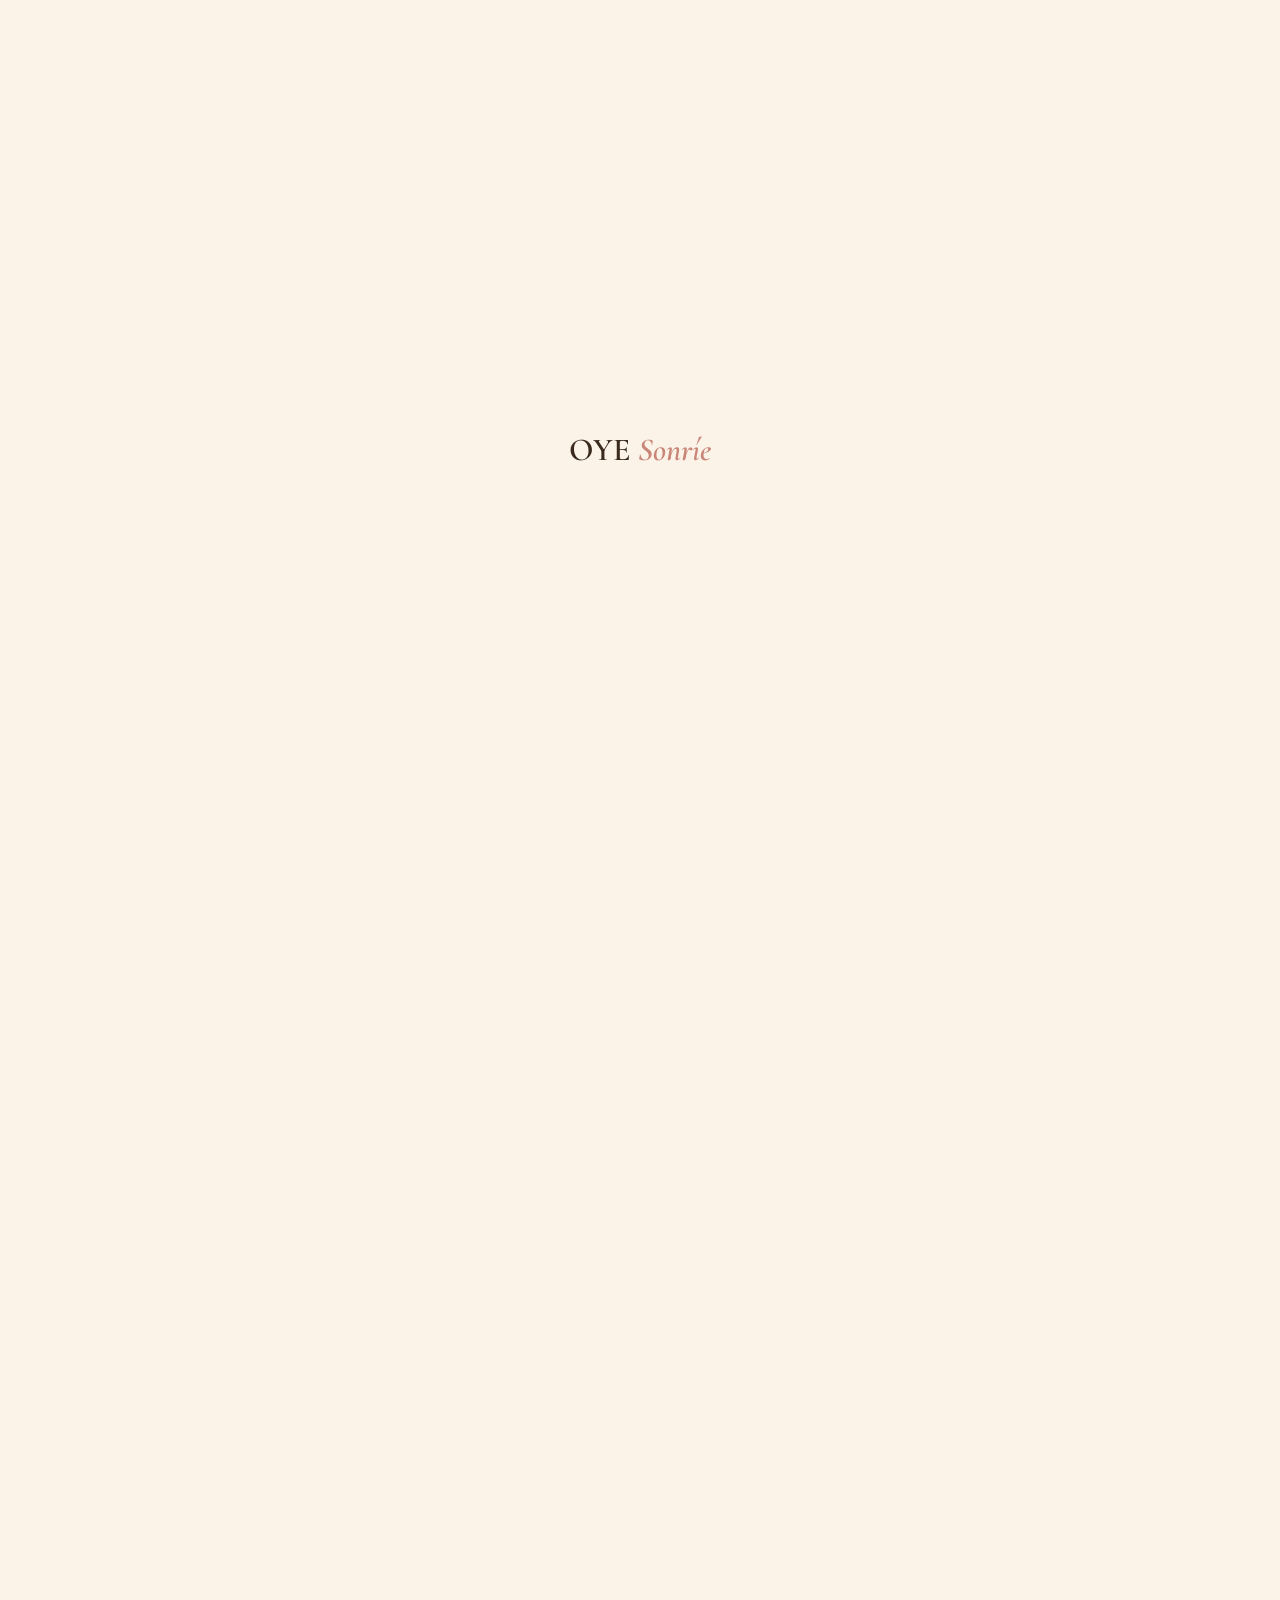
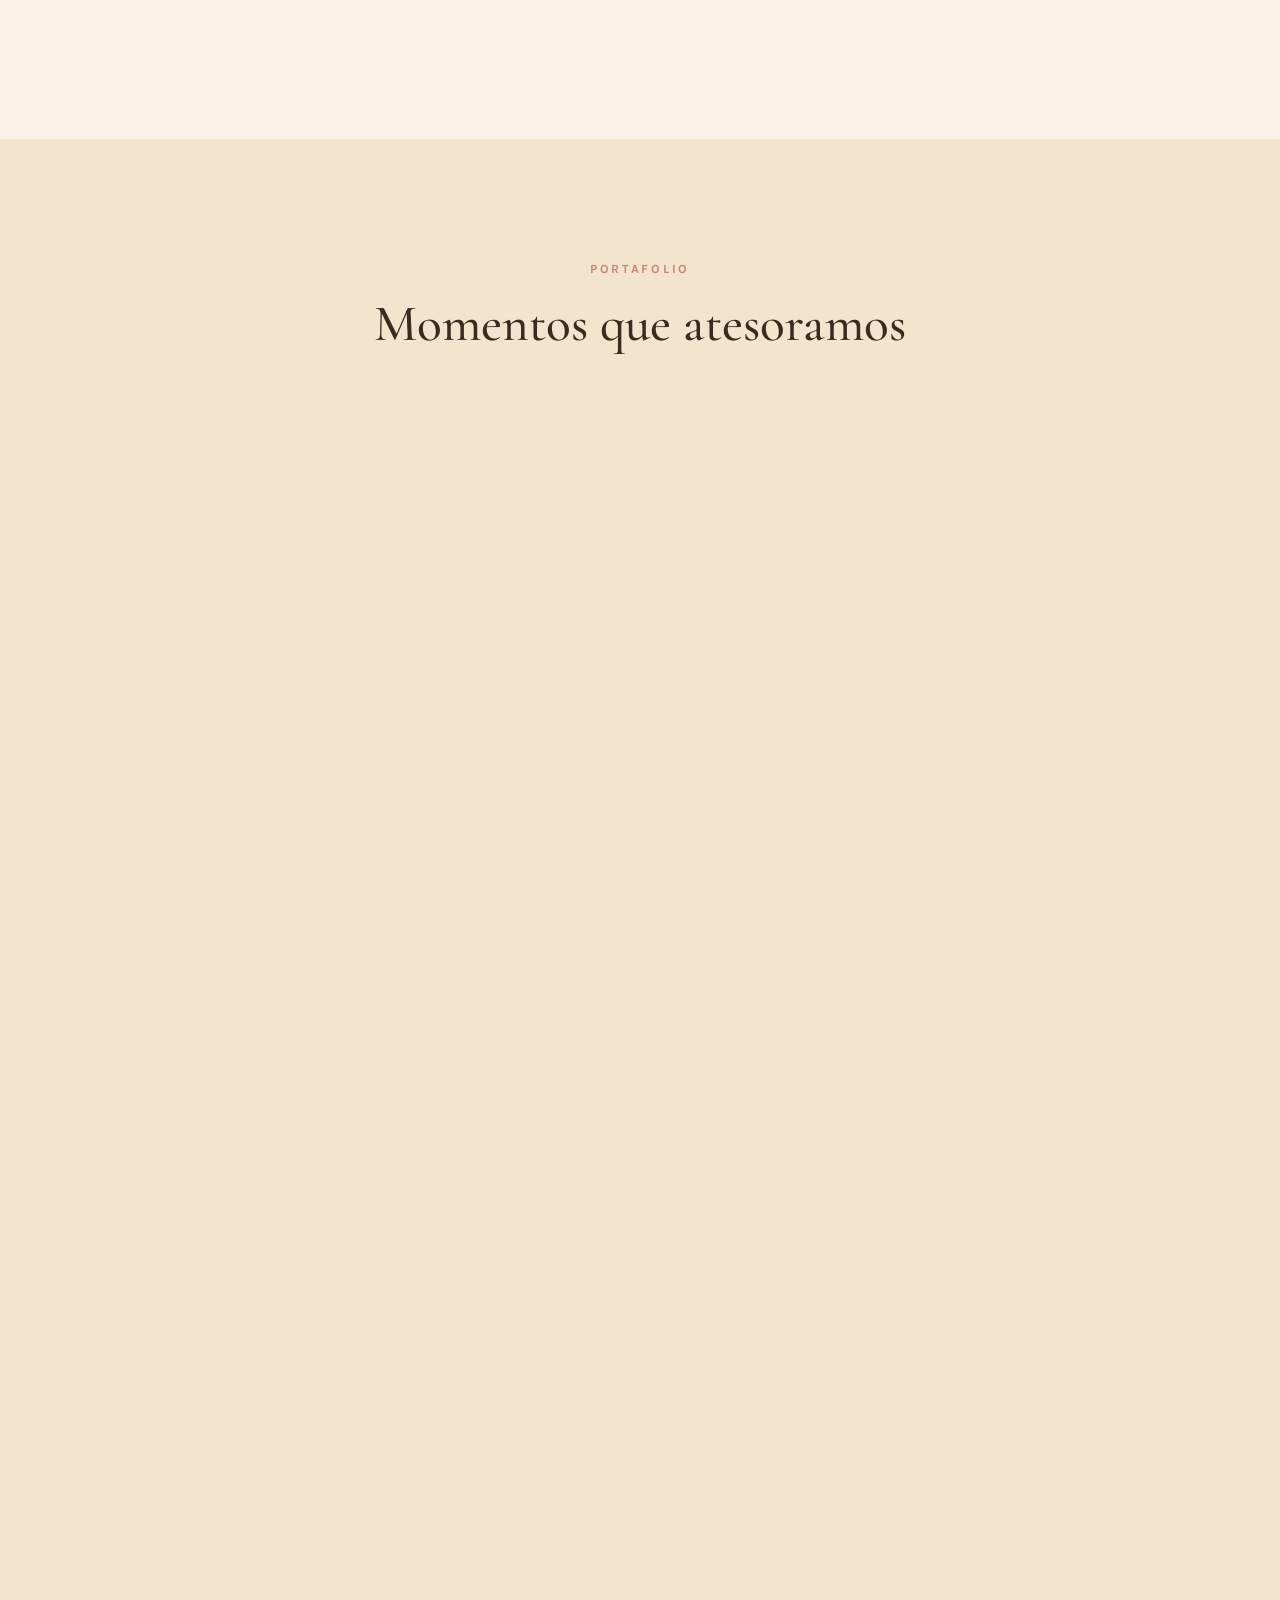
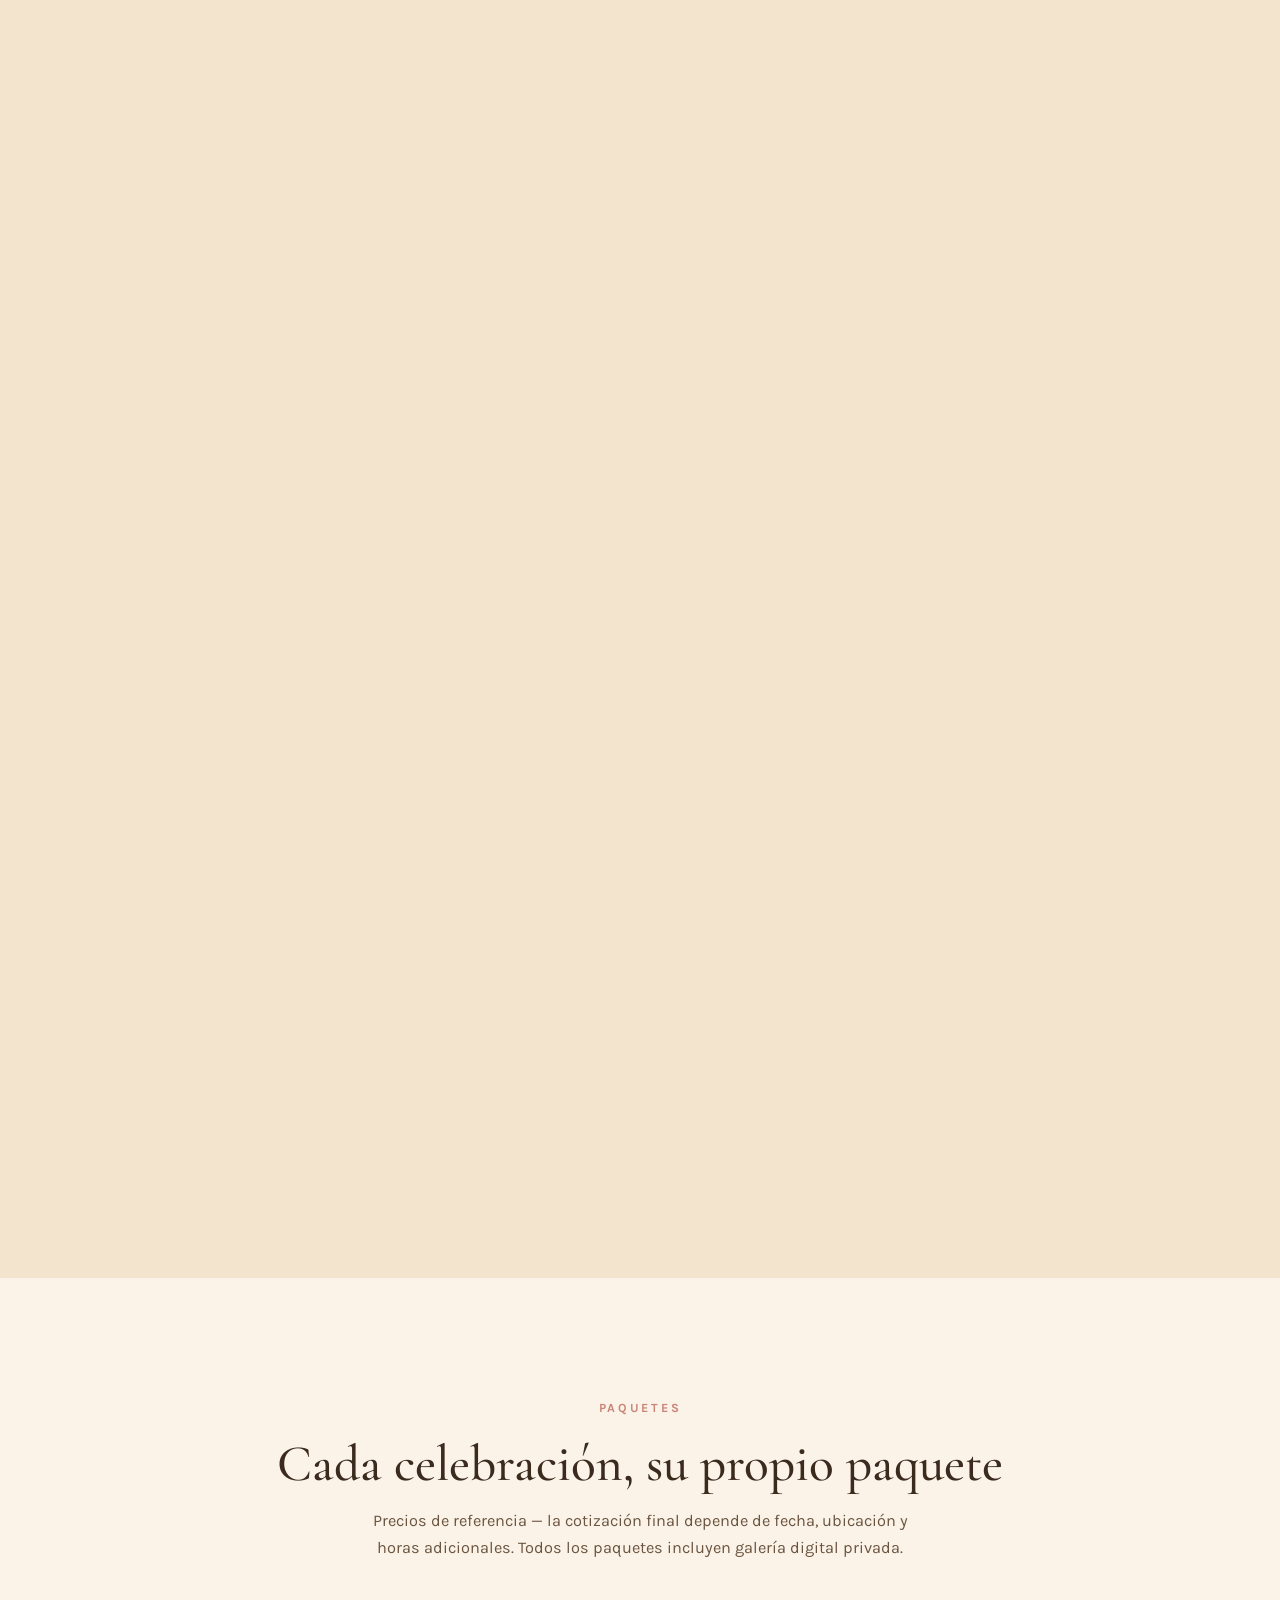
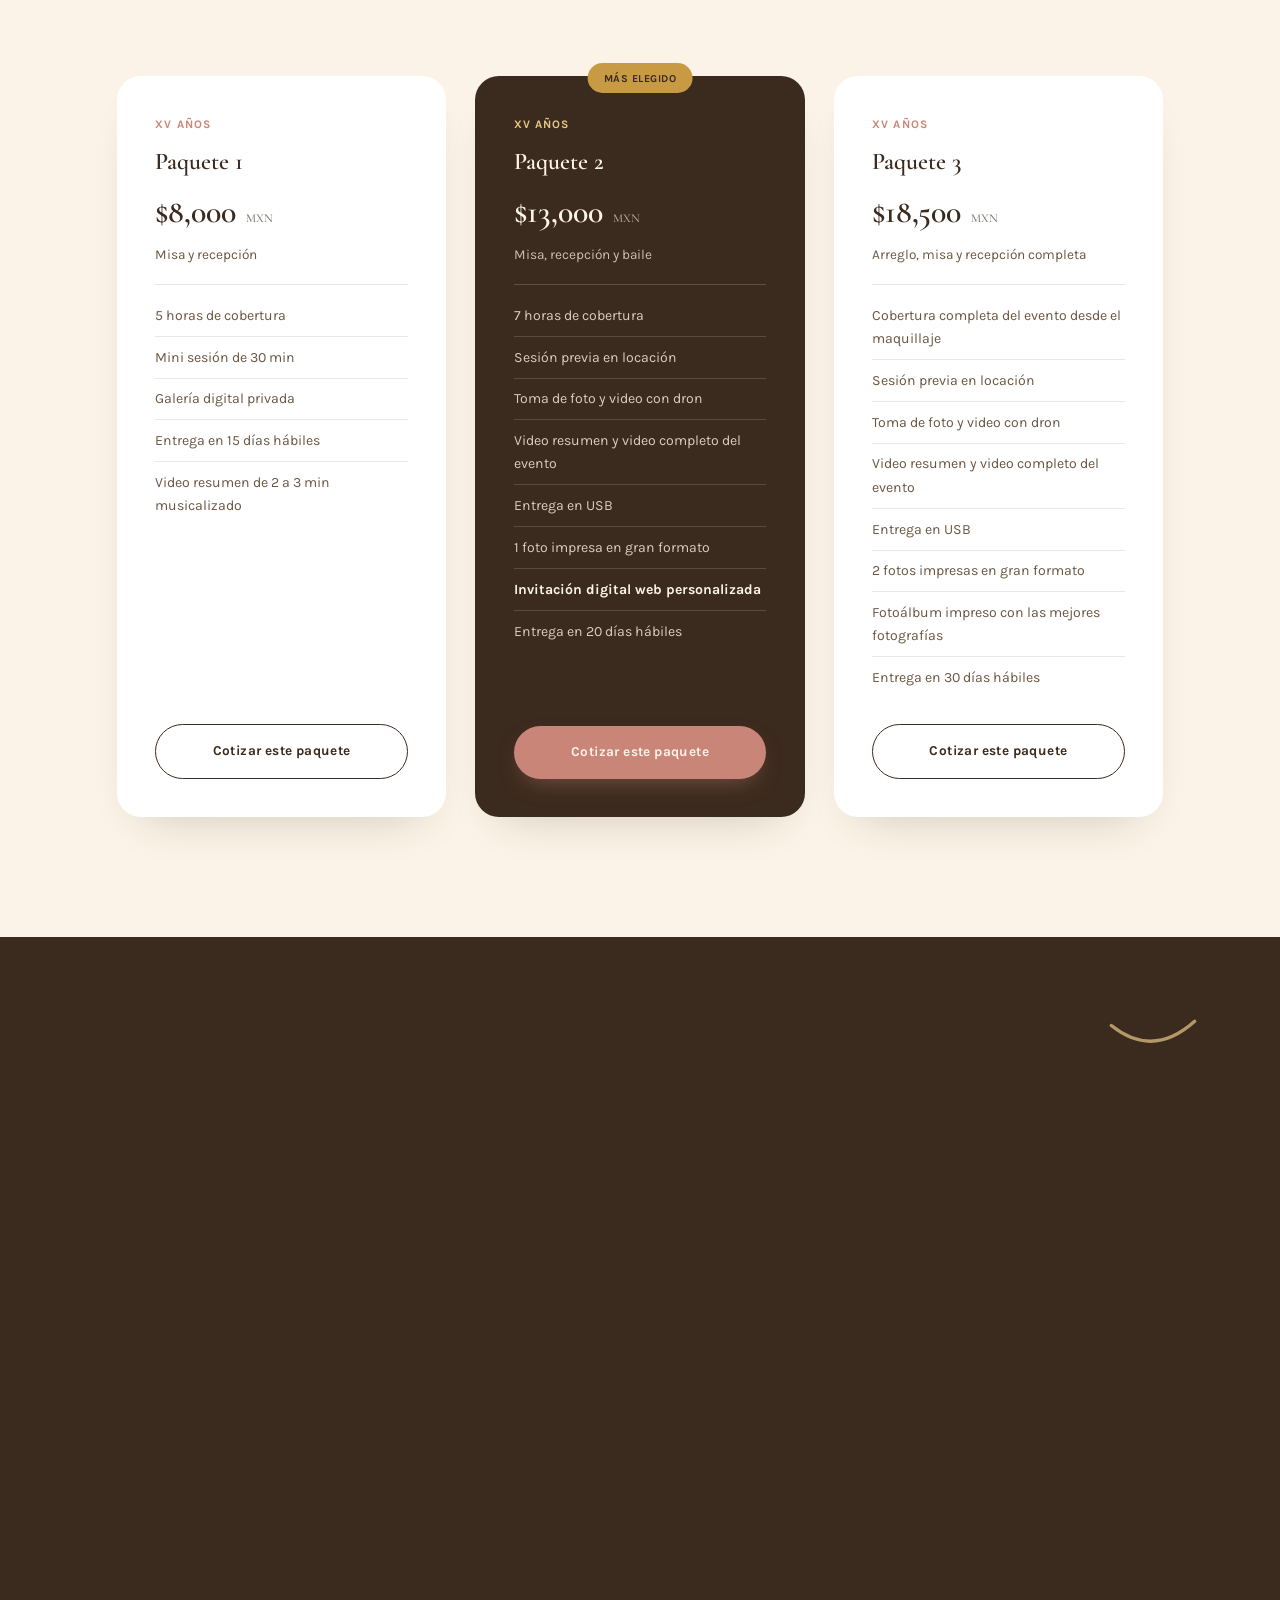
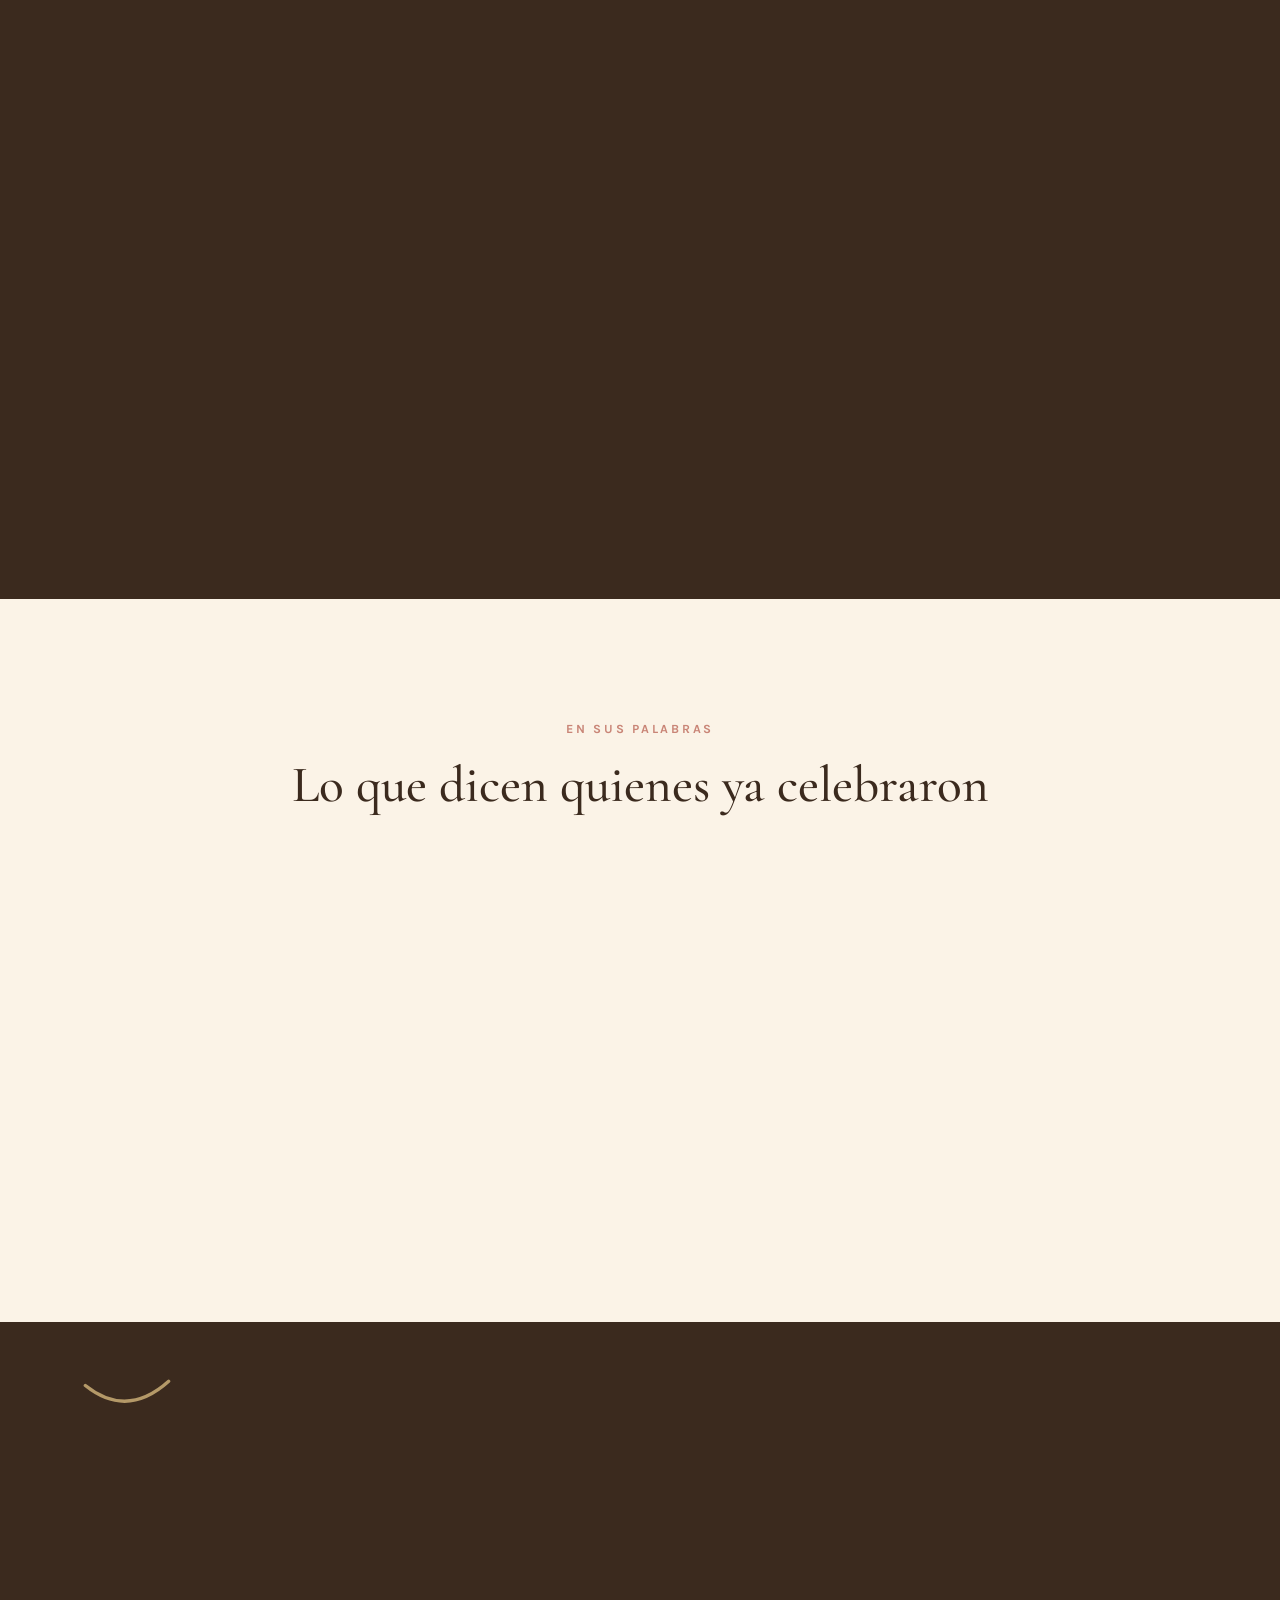
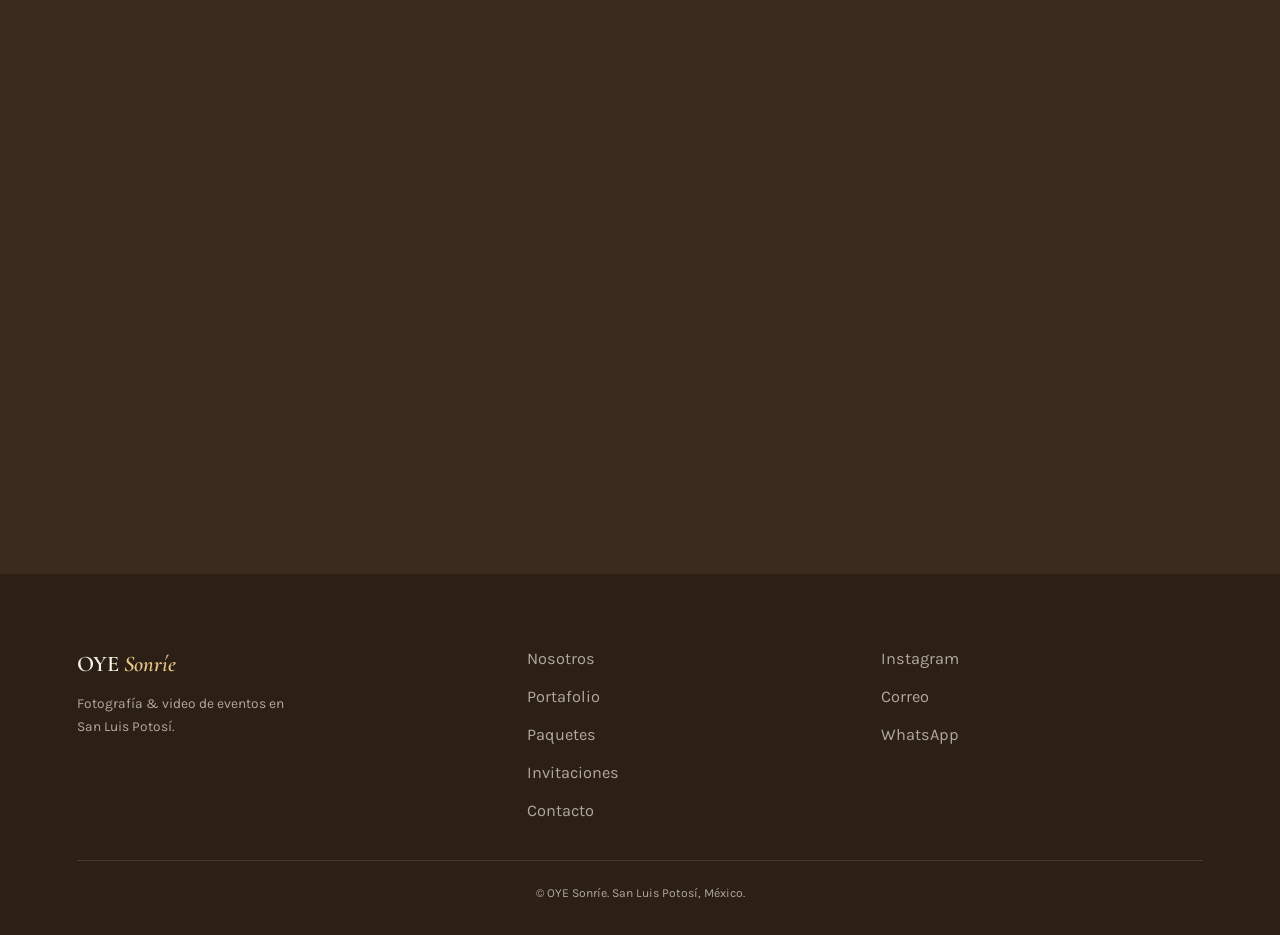
==== index.html @ 19666285 "Primera versión del sitio" ====
<!DOCTYPE html>
<html lang="es-MX">
<head>
<meta charset="UTF-8">
<meta name="viewport" content="width=device-width, initial-scale=1.0, viewport-fit=cover">
<title>OYE Sonríe — Fotografía & Video · San Luis Potosí</title>
<meta name="description" content="OYE Sonríe es un estudio de fotografía y video para bodas, XV años y celebraciones en San Luis Potosí. Portafolio, paquetes e invitaciones digitales.">
<meta name="robots" content="index, follow">
<link rel="canonical" href="https://oyesonrie.com/">
<meta name="author" content="OYE Sonríe">

<!-- Favicon -->
<link rel="icon" href="favicon.svg" type="image/svg+xml">
<link rel="icon" href="favicon-32.png" sizes="32x32" type="image/png">
<link rel="icon" href="favicon-16.png" sizes="16x16" type="image/png">
<link rel="icon" href="favicon.ico" sizes="any">
<link rel="apple-touch-icon" href="apple-touch-icon.png">
<meta name="theme-color" content="#3B2A1E">

<!-- Open Graph / WhatsApp / Facebook -->
<meta property="og:type" content="website">
<meta property="og:site_name" content="OYE Sonríe">
<meta property="og:title" content="OYE Sonríe — Fotografía & Video de eventos">
<meta property="og:description" content="Bodas, XV años y celebraciones en San Luis Potosí. Portafolio, paquetes e invitaciones digitales.">
<meta property="og:image" content="https://oyesonrie.com/og-image.jpg">
<meta property="og:image:width" content="1200">
<meta property="og:image:height" content="630">
<meta property="og:url" content="https://oyesonrie.com/">
<meta property="og:locale" content="es_MX">

<!-- Twitter Card -->
<meta name="twitter:card" content="summary_large_image">
<meta name="twitter:title" content="OYE Sonríe — Fotografía & Video de eventos">
<meta name="twitter:description" content="Bodas, XV años y celebraciones en San Luis Potosí.">
<meta name="twitter:image" content="https://oyesonrie.com/og-image.jpg">

<link rel="preconnect" href="https://fonts.googleapis.com">
<link rel="preconnect" href="https://fonts.gstatic.com" crossorigin>
<link href="https://fonts.googleapis.com/css2?family=Cormorant+Garamond:ital,wght@0,400;0,500;0,600;1,400;1,500;1,600&family=Karla:wght@400;500;600;700&display=swap" rel="stylesheet">
<link rel="stylesheet" href="styles.css">
<link rel="preload" as="image" href="img/Yeni_Trinidad-1.jpg" fetchpriority="high">

<!-- Datos estructurados para buscadores (Schema.org) -->
<script type="application/ld+json">
{
  "@context": "https://schema.org",
  "@type": "LocalBusiness",
  "@id": "https://oyesonrie.com/#negocio",
  "name": "OYE Sonríe",
  "description": "Estudio de fotografía y video para bodas, XV años y celebraciones en San Luis Potosí, México.",
  "image": "https://oyesonrie.com/og-image.jpg",
  "url": "https://oyesonrie.com/",
  "telephone": "+52-483-121-9761",
  "email": "fotografiaoye@gmail.com",
  "priceRange": "$8,000 - $18,500 MXN",
  "address": {
    "@type": "PostalAddress",
    "addressLocality": "San Luis Potosí",
    "addressRegion": "SLP",
    "addressCountry": "MX"
  },
  "areaServed": { "@type": "City", "name": "San Luis Potosí" },
  "sameAs": ["https://instagram.com/oye_sonrie_fotografia"],
  "makesOffer": [
    { "@type": "Offer", "name": "Fotografía y video de XV años" },
    { "@type": "Offer", "name": "Fotografía y video de bodas" },
    { "@type": "Offer", "name": "Fotografía y video de fiestas y eventos" },
    { "@type": "Offer", "name": "Invitaciones digitales personalizadas" }
  ]
}
</script>
</head>
<body>

<div class="scroll-progress" aria-hidden="true"><div class="scroll-progress__bar" id="scrollBar"></div></div>

<div class="preloader" id="preloader" aria-hidden="true">
  <span class="preloader__word">OYE <em>Sonríe</em></span>
</div>

<!-- NAV -->
<nav class="nav" id="nav">
  <a href="#hero" class="nav__logo">OYE <em>Sonríe</em></a>
  <button class="nav__toggle" id="navToggle" aria-label="Abrir menú" aria-expanded="false">
    <span></span><span></span>
  </button>
  <ul class="nav__links" id="navLinks">
    <li><a href="#nosotros" data-scroll>Nosotros</a></li>
    <li><a href="#portafolio" data-scroll>Portafolio</a></li>
    <li><a href="#paquetes" data-scroll>Paquetes</a></li>
    <li><a href="#invitaciones" data-scroll>Invitaciones</a></li>
    <li><a href="#contacto" data-scroll class="nav__cta">Cotiza tu evento</a></li>
  </ul>
</nav>

<main>

  <!-- HERO -->
  <header class="hero" id="hero">
    <div class="hero__media">
      <img src="img/Yeni_Trinidad-1.jpg" alt="" class="hero__img" id="heroImg" fetchpriority="high">
      <div class="hero__overlay"></div>
    </div>

    <svg class="smile-doodle smile-doodle--hero" viewBox="0 0 120 60" aria-hidden="true">
      <path d="M10,15 Q60,55 110,10" fill="none" stroke="#E8C888" stroke-width="4" stroke-linecap="round"/>
    </svg>

    <div class="hero__content">
      <p class="eyebrow reveal-up" data-delay="0">Fotografía &amp; video de eventos</p>
      <h1 class="hero__word reveal-up" data-delay="1">OYE <em>Sonríe</em></h1>
      <p class="hero__tagline reveal-up" data-delay="2">Momentos que se cuentan, no solo se retratan.</p>
      <p class="hero__loc reveal-up" data-delay="3">San Luis Potosí, México</p>
      <a href="#contacto" class="btn btn--primary reveal-up" data-delay="4" data-scroll>Cotiza tu evento</a>
    </div>

    <a href="#nosotros" class="hero__scroll" data-scroll aria-label="Desplázate">
      <span class="hero__scroll-line"></span>
      <span class="hero__scroll-text">Desplázate</span>
    </a>
  </header>

  <!-- NOSOTROS -->
  <section class="about" id="nosotros">
    <div class="about__grid">
      <div class="about__copy">
        <p class="eyebrow reveal-up">Quiénes somos</p>
        <h2 class="section-title section-title--dark reveal-up">Contamos historias<br>en tono cálido.</h2>
        <p class="about__text reveal-up">El nombre nace de nosotros: la <strong>O</strong> de Osmar y el <strong>YE</strong> de Yenifer, mi pareja y socia en este proyecto. Sonríe, porque así queremos que se sientan las personas frente a nuestra cámara.</p>
        <p class="about__text reveal-up">Cubrimos bodas, XV años y celebraciones en San Luis Potosí con un estilo cálido y honesto — buscamos la luz, el gesto real, la risa que no se repite.</p>
        <p class="about__text reveal-up">Trabajamos en pareja: mientras uno dirige la cámara principal, el otro captura los detalles y momentos espontáneos que se pierden entre la organización del evento.</p>

        <div class="about__stats reveal-up">
          <div class="stat">
            <span class="stat__value" data-count="120">0</span>
            <span class="stat__label">Eventos cubiertos</span>
          </div>
          <div class="stat">
            <span class="stat__value" data-count="6">0</span>
            <span class="stat__label">Años de experiencia</span>
          </div>
          <div class="stat">
            <span class="stat__value" data-count="100">0</span>
            <span class="stat__label">% galería digital privada</span>
          </div>
        </div>
      </div>

      <figure class="about__figure reveal-up">
        <div class="about__figure-frame">
          <img src="img/Retratos/SesionYeni-6.jpg" alt="Sesión de retrato" loading="lazy">
        </div>
        <figcaption>Tamazunchale S.L.P</figcaption>
      </figure>
    </div>
  </section>

  <!-- PORTAFOLIO -->
  <section class="portfolio" id="portafolio">
    <p class="eyebrow" style="text-align:center">Portafolio</p>
    <h2 class="section-title" style="text-align:center">Momentos que atesoramos</h2>

    <div class="portfolio__filters reveal-up" role="tablist" aria-label="Filtrar portafolio">
      <button class="filter is-active" data-filter="all" role="tab" aria-selected="true">Todo</button>
      <button class="filter" data-filter="xv" role="tab" aria-selected="false">XV años</button>
      <button class="filter" data-filter="fiestas" role="tab" aria-selected="false">Fiestas</button>
      <button class="filter" data-filter="retratos" role="tab" aria-selected="false">Retratos</button>
    </div>

    <div class="masonry-wrap" id="masonryWrap">
    <div class="masonry" id="masonry">
      <button class="masonry__item reveal-up" data-category="xv" data-full="img/XV/Nicole_15-06470.jpg">
        <img src="img/XV/Nicole_15-06470.jpg" alt="XV años · Nicole" loading="lazy">
        <span class="masonry__caption">XV años</span>
      </button>
      <button class="masonry__item reveal-up" data-category="retratos" data-full="img/Retratos/FormatoINSTA(Yami)3.jpg">
        <img src="img/Retratos/FormatoINSTA(Yami)3.jpg" alt="Retrato" loading="lazy">
        <span class="masonry__caption">Retratos</span>
      </button>
      <button class="masonry__item reveal-up" data-category="fiestas" data-full="img/Fiestas/AriyferConfirmacion-04247.jpg">
        <img src="img/Fiestas/AriyferConfirmacion-04247.jpg" alt="Confirmación · Ariyfer" loading="lazy">
        <span class="masonry__caption">Fiestas</span>
      </button>
      <button class="masonry__item reveal-up" data-category="xv" data-full="img/XV/Nicole_15-06582.jpg">
        <img src="img/XV/Nicole_15-06582.jpg" alt="XV años · Nicole" loading="lazy">
        <span class="masonry__caption">XV años</span>
      </button>
      <button class="masonry__item reveal-up" data-category="retratos" data-full="img/Retratos/FormatoINSTA(Yami)7.jpg">
        <img src="img/Retratos/FormatoINSTA(Yami)7.jpg" alt="Retrato" loading="lazy">
        <span class="masonry__caption">Retratos</span>
      </button>
      <button class="masonry__item reveal-up" data-category="fiestas" data-full="img/Fiestas/AriyferConfirmacion-04384.jpg">
        <img src="img/Fiestas/AriyferConfirmacion-04384.jpg" alt="Confirmación · Ariyfer" loading="lazy">
        <span class="masonry__caption">Fiestas</span>
      </button>
      <button class="masonry__item reveal-up" data-category="retratos" data-full="img/Retratos/FotosHector-6.jpg">
        <img src="img/Retratos/FotosHector-6.jpg" alt="Sesión · Héctor" loading="lazy">
        <span class="masonry__caption">Retratos</span>
      </button>
      <button class="masonry__item reveal-up" data-category="xv" data-full="img/XV/Nicole_15-06618.jpg">
        <img src="img/XV/Nicole_15-06618.jpg" alt="XV años · Nicole" loading="lazy">
        <span class="masonry__caption">XV años</span>
      </button>
      <button class="masonry__item reveal-up" data-category="retratos" data-full="img/Retratos/SesionXochilt-77.jpg">
        <img src="img/Retratos/SesionXochilt-77.jpg" alt="Sesión · Xóchitl" loading="lazy">
        <span class="masonry__caption">Retratos</span>
      </button>
      <button class="masonry__item reveal-up" data-category="retratos" data-full="img/Retratos/SesionXochilt-94.jpg">
        <img src="img/Retratos/SesionXochilt-94.jpg" alt="Sesión · Xóchitl" loading="lazy">
        <span class="masonry__caption">Retratos</span>
      </button>
      <button class="masonry__item reveal-up" data-category="retratos" data-full="img/Retratos/SesionYeni-6.jpg">
        <img src="img/Retratos/SesionYeni-6.jpg" alt="Sesión de retrato" loading="lazy">
        <span class="masonry__caption">Retratos</span>
      </button>
      <button class="masonry__item reveal-up" data-category="fiestas" data-full="img/Fiestas/AriyferConfirmacion-04848.jpg">
        <img src="img/Fiestas/AriyferConfirmacion-04848.jpg" alt="Confirmación · Ariyfer" loading="lazy">
        <span class="masonry__caption">Fiestas</span>
      </button>
      <button class="masonry__item reveal-up" data-category="fiestas" data-full="img/AriyferConfirmacion-03854.jpg">
        <img src="img/AriyferConfirmacion-03854.jpg" alt="Confirmación · Ariyfer" loading="lazy">
        <span class="masonry__caption">Fiestas</span>
      </button>
      <button class="masonry__item reveal-up" data-category="fiestas" data-full="img/AriyferConfirmacion-03956.jpg">
        <img src="img/AriyferConfirmacion-03956.jpg" alt="Confirmación · Ariyfer" loading="lazy">
        <span class="masonry__caption">Fiestas</span>
      </button>
      <button class="masonry__item reveal-up" data-category="retratos" data-full="img/Retratos/Yeni_Trinidad-1-2.jpg">
        <img src="img/Retratos/Yeni_Trinidad-1-2.jpg" alt="Sesión de retrato" loading="lazy">
        <span class="masonry__caption">Retratos</span>
      </button>
    </div>
    </div>

    <button class="portfolio__expand" id="portfolioExpand">
      <!-- <span class="portfolio__expand-line"></span> -->
      <span class="portfolio__expand-text">Ver todas las fotos</span>
    </button>
  </section>

  <!-- PAQUETES -->
  <section class="packages" id="paquetes">
    <p class="eyebrow" style="text-align:center">Paquetes</p>
    <h2 class="section-title" style="text-align:center">Cada celebración, su propio paquete</h2>
    <p class="packages__intro">Precios de referencia — la cotización final depende de fecha, ubicación y horas adicionales. Todos los paquetes incluyen galería digital privada.</p>

    <div class="ptabs reveal-up" role="tablist" aria-label="Categoría de paquete">
      <button class="ptab is-active" data-category="xv" role="tab" aria-selected="true">XV años</button>
      <button class="ptab" data-category="bodas" role="tab" aria-selected="false">Bodas</button>
      <button class="ptab" data-category="fiestas" role="tab" aria-selected="false">Fiestas y otros eventos</button>
    </div>

    <!-- XV AÑOS -->
    <div class="package-group is-active" data-group="xv">
      <div class="packages__row">
        <div class="package">
          <span class="package__tag">XV años</span>
          <h3>Paquete 1</h3>
          <p class="package__price">$8,000 <small>MXN</small></p>
          <p class="package__for">Misa y recepción</p>
          <ul class="package__list">
            <li>5 horas de cobertura</li>
            <li>Mini sesión de 30 min</li>
            <li>Galería digital privada</li>
            <li>Entrega en 15 días hábiles</li>
            <li>Video resumen de 2 a 3 min musicalizado</li>
          </ul>
          <a href="#contacto" class="btn btn--outline" data-scroll>Cotizar este paquete</a>
        </div>
        <div class="package package--featured">
          <span class="package__badge">Más elegido</span>
          <span class="package__tag">XV años</span>
          <h3>Paquete 2</h3>
          <p class="package__price">$13,000 <small>MXN</small></p>
          <p class="package__for">Misa, recepción y baile</p>
          <ul class="package__list">
            <li>7 horas de cobertura</li>
            <li>Sesión previa en locación</li>
            <li>Toma de foto y video con dron</li>
            <li>Video resumen y video completo del evento</li>
            <li>Entrega en USB</li>
            <li>1 foto impresa en gran formato</li>
            <li class="highlight">Invitación digital web personalizada</li>
            <li>Entrega en 20 días hábiles</li>
          </ul>
          <a href="#contacto" class="btn btn--primary" data-scroll>Cotizar este paquete</a>
        </div>
        <div class="package">
          <span class="package__tag">XV años</span>
          <h3>Paquete 3</h3>
          <p class="package__price">$18,500 <small>MXN</small></p>
          <p class="package__for">Arreglo, misa y recepción completa</p>
          <ul class="package__list">
            <li>Cobertura completa del evento desde el maquillaje</li>
            <li>Sesión previa en locación</li>
            <li>Toma de foto y video con dron</li>
            <li>Video resumen y video completo del evento</li>
            <li>Entrega en USB</li>
            <li>2 fotos impresas en gran formato</li>
            <li>Fotoálbum impreso con las mejores fotografías</li>
            <li>Entrega en 30 días hábiles</li>
          </ul>
          <a href="#contacto" class="btn btn--outline" data-scroll>Cotizar este paquete</a>
        </div>
      </div>
    </div>

    <!-- BODAS -->
    <div class="package-group" data-group="bodas">
      <div class="packages__row">
        <div class="package">
          <span class="package__tag">Bodas</span>
          <h3>Paquete 1</h3>
          <p class="package__price">$8,000 <small>MXN</small></p>
          <p class="package__for">Misa y recepción</p>
          <ul class="package__list">
            <li>5 horas de cobertura</li>
            <li>Mini sesión de 30 min</li>
            <li>Galería digital privada</li>
            <li>Entrega en 15 días hábiles</li>
            <li>Video resumen de 2 a 3 min musicalizado</li>
          </ul>
          <a href="#contacto" class="btn btn--outline" data-scroll>Cotizar este paquete</a>
        </div>
        <div class="package package--featured">
          <span class="package__badge">Más elegido</span>
          <span class="package__tag">Bodas</span>
          <h3>Paquete 2</h3>
          <p class="package__price">$13,000 <small>MXN</small></p>
          <p class="package__for">Misa, recepción y baile</p>
          <ul class="package__list">
            <li>7 horas de cobertura</li>
            <li>Sesión previa en locación</li>
            <li>Toma de foto y video con dron</li>
            <li>Video resumen y video completo del evento</li>
            <li>Entrega en USB</li>
            <li>1 foto impresa en gran formato</li>
            <li class="highlight">Invitación digital web personalizada</li>
            <li>Entrega en 20 días hábiles</li>
          </ul>
          <a href="#contacto" class="btn btn--primary" data-scroll>Cotizar este paquete</a>
        </div>
        <div class="package">
          <span class="package__tag">Bodas</span>
          <h3>Paquete 3</h3>
          <p class="package__price">$18,500 <small>MXN</small></p>
          <p class="package__for">Arreglo, misa y recepción completa</p>
          <ul class="package__list">
            <li>Cobertura completa del evento desde el maquillaje</li>
            <li>Sesión previa en locación</li>
            <li>Toma de foto y video con dron</li>
            <li>Video resumen y video completo del evento</li>
            <li>Entrega en USB</li>
            <li>2 fotos impresas en gran formato</li>
            <li>Fotoálbum impreso con las mejores fotografías</li>
            <li>Entrega en 30 días hábiles</li>
          </ul>
          <a href="#contacto" class="btn btn--outline" data-scroll>Cotizar este paquete</a>
        </div>
      </div>
    </div>

    <!-- FIESTAS -->
    <div class="package-group" data-group="fiestas">
      <div class="packages__row">
        <div class="package">
          <span class="package__tag">Fiestas en general</span>
          <h3>Paquete 1</h3>
          <p class="package__price">$8,000 <small>MXN</small></p>
          <p class="package__for">Evento y recepción</p>
          <ul class="package__list">
            <li>5 horas de cobertura</li>
            <li>Mini sesión de 30 min</li>
            <li>Galería digital privada</li>
            <li>Entrega en 15 días hábiles</li>
            <li>Video resumen de 2 a 3 min musicalizado</li>
          </ul>
          <a href="#contacto" class="btn btn--outline" data-scroll>Cotizar este paquete</a>
        </div>
        <div class="package package--featured">
          <span class="package__badge">Más elegido</span>
          <span class="package__tag">Fiestas en general</span>
          <h3>Paquete 2</h3>
          <p class="package__price">$13,000 <small>MXN</small></p>
          <p class="package__for">Recepción y baile</p>
          <ul class="package__list">
            <li>7 horas de cobertura</li>
            <li>Sesión previa en locación</li>
            <li>Toma de foto y video con dron</li>
            <li>Video resumen y video completo del evento</li>
            <li>Entrega en USB</li>
            <li>1 foto impresa en gran formato</li>
            <li class="highlight">Invitación digital web personalizada</li>
            <li>Entrega en 20 días hábiles</li>
          </ul>
          <a href="#contacto" class="btn btn--primary" data-scroll>Cotizar este paquete</a>
        </div>
        <div class="package">
          <span class="package__tag">Fiestas en general</span>
          <h3>Paquete 3</h3>
          <p class="package__price">$18,500 <small>MXN</small></p>
          <p class="package__for">Cobertura completa del evento</p>
          <ul class="package__list">
            <li>Cobertura completa del evento desde el inicio</li>
            <li>Sesión previa en locación</li>
            <li>Toma de foto y video con dron</li>
            <li>Video resumen y video completo del evento</li>
            <li>Entrega en USB</li>
            <li>2 fotos impresas en gran formato</li>
            <li>Fotoálbum impreso con las mejores fotografías</li>
            <li>Entrega en 30 días hábiles</li>
          </ul>
          <a href="#contacto" class="btn btn--outline" data-scroll>Cotizar este paquete</a>
        </div>
      </div>
    </div>
  </section>

  <!-- INVITACIONES DIGITALES -->
  <section class="invites" id="invitaciones">
    <svg class="smile-doodle smile-doodle--invites" viewBox="0 0 120 60" aria-hidden="true">
      <path d="M10,15 Q60,55 110,10" fill="none" stroke="#E8C888" stroke-width="4" stroke-linecap="round"/>
    </svg>

    <div class="invites__intro">
      <p class="eyebrow eyebrow--light reveal-up">Invitaciones digitales</p>
      <h2 class="section-title section-title--light reveal-up">Tu invitación, con la misma historia</h2>
      <p class="invites__text reveal-up">Incluidas en los paquetes 2 y 3 de cada categoría: una página web privada para tu evento, con cuenta regresiva, galería de fotos, confirmación de asistencia y el mismo cuidado visual de tu sesión. Tus invitados la abren desde el celular.</p>

      <ul class="invites__features reveal-up">
        <li>Cuenta regresiva en tiempo real</li>
        <li>Galería con estilo de tu evento</li>
        <li>Confirmación de asistencia (RSVP) integrada</li>
        <li>Mapa y detalles de itinerario</li>
        <li>Animaciones y música de fondo opcional</li>
        <li>Diseño único — no una plantilla genérica</li>
      </ul>
    </div>

    <div class="invites__examples">
      <a class="invite-card reveal-up" href="invitacionsofiayalejandro/index.html" target="_blank" rel="noopener">
        <div class="invite-card__media">
          <img src="img/Retratos/SesionYeni-6.jpg" alt="Vista previa invitación de boda" loading="lazy">
        </div>
        <div class="invite-card__body">
          <span class="invite-card__tag">Ejemplo · Boda</span>
          <h3 class="invite-card__title">Sofía &amp; Alejandro</h3>
          <p class="invite-card__cta">Ver invitación en vivo <span aria-hidden="true">→</span></p>
        </div>
      </a>

      <a class="invite-card reveal-up" href="invitacionmariafernanda/index.html" target="_blank" rel="noopener">
        <div class="invite-card__media">
          <img src="img/XV/Nicole_15-06470.jpg" alt="Vista previa invitación de XV años" loading="lazy">
        </div>
        <div class="invite-card__body">
          <span class="invite-card__tag">Ejemplo · XV años</span>
          <h3 class="invite-card__title">María Fernanda</h3>
          <p class="invite-card__cta">Ver invitación en vivo <span aria-hidden="true">→</span></p>
        </div>
      </a>
    </div>
  </section>

  <!-- TESTIMONIOS -->
  <section class="testimonials">
    <p class="eyebrow" style="text-align:center">En sus palabras</p>
    <h2 class="section-title" style="text-align:center">Lo que dicen quienes ya celebraron</h2>

    <div class="testimonials__grid">
      <blockquote class="testimonial reveal-up">
        <p class="testimonial__text">Se sintieron parte de la fiesta, no como fotógrafos observando desde afuera. Las fotos capturaron exactamente cómo se sintió ese día.</p>
        <cite class="testimonial__author">— Renata, boda en San Luis Potosí</cite>
      </blockquote>
      <blockquote class="testimonial reveal-up">
        <p class="testimonial__text">La invitación digital de mis XV fue lo que más comentaron mis invitados. Nadie esperaba algo tan bonito y personalizado.</p>
        <cite class="testimonial__author">— Camila, XV años</cite>
      </blockquote>
      <blockquote class="testimonial reveal-up">
        <p class="testimonial__text">Puntuales, discretos y con mucho ojo para los detalles que uno mismo no alcanza a ver en su propia fiesta.</p>
        <cite class="testimonial__author">— Familia Torres, bautizo</cite>
      </blockquote>
    </div>
  </section>

  <!-- CONTACTO -->
  <section class="contact" id="contacto">
    <svg class="smile-doodle smile-doodle--contact" viewBox="0 0 120 60" aria-hidden="true">
      <path d="M10,15 Q60,55 110,10" fill="none" stroke="#E8C888" stroke-width="4" stroke-linecap="round"/>
    </svg>

    <div class="contact__grid">
      <div class="contact__info reveal-up">
        <p class="eyebrow eyebrow--light">Contacto</p>
        <h2 class="section-title section-title--light">Cuéntanos de tu evento</h2>
        <p class="contact__text">Escríbenos con la fecha y el tipo de celebración — te respondemos con disponibilidad y una propuesta a la medida.</p>

        <ul class="contact__details">
          <li>
            <span class="contact__label">WhatsApp / Teléfono</span>
            <a href="tel:+524831219761">+52 483 121 9761</a>
          </li>
          <li>
            <span class="contact__label">Correo</span>
            <a href="mailto:fotografiaoye@gmail.com">fotografiaoye@gmail.com</a>
          </li>
          <li>
            <span class="contact__label">Instagram</span>
            <a href="https://instagram.com/oye_sonrie_fotografia" target="_blank" rel="noopener">@oye_sonrie_fotografia</a>
          </li>
          <li>
            <span class="contact__label">Zona de cobertura</span>
            <span>San Luis Potosí y alrededores</span>
          </li>
        </ul>
      </div>

      <form class="contact__form reveal-up" id="contactForm" novalidate>
        <input type="hidden" name="_subject" value="Nueva cotización — OYE Sonríe">
        <div class="field">
          <label for="c-name">Nombre completo</label>
          <input type="text" id="c-name" name="name" autocomplete="name" placeholder="Tu nombre">
          <span class="field__error" id="err-c-name"></span>
        </div>

        <div class="field-row">
          <div class="field">
            <label for="c-email">Correo electrónico</label>
            <input type="email" id="c-email" name="email" autocomplete="email" placeholder="tucorreo@ejemplo.com">
            <span class="field__error" id="err-c-email"></span>
          </div>
          <div class="field">
            <label for="c-phone">Teléfono</label>
            <input type="tel" id="c-phone" name="phone" autocomplete="tel" placeholder="483 121 9761">
            <span class="field__error" id="err-c-phone"></span>
          </div>
        </div>

        <div class="field-row">
          <div class="field">
            <label for="c-type">Tipo de evento</label>
            <select id="c-type" name="type">
              <option value="">Selecciona una opción</option>
              <option value="boda">Boda</option>
              <option value="xv">XV años</option>
              <option value="fiesta">Fiesta / cumpleaños</option>
              <option value="otro">Otro</option>
            </select>
            <span class="field__error" id="err-c-type"></span>
          </div>
          <div class="field">
            <label for="c-date">Fecha del evento</label>
            <input type="date" id="c-date" name="date">
          </div>
        </div>

        <div class="field">
          <label for="c-message">Cuéntanos más <em>(opcional)</em></label>
          <textarea id="c-message" name="message" rows="3" placeholder="Lugar, número de invitados, ideas que tengas..."></textarea>
        </div>

        <button type="submit" class="btn btn--primary">
          <span>Enviar mensaje</span>
        </button>

        <p class="contact__success" id="contactSuccess" role="status" aria-live="polite">
          Gracias — recibimos tu mensaje y te contactaremos pronto.
        </p>
      </form>
    </div>
  </section>

</main>

<!-- FOOTER -->
<footer class="footer">
  <div class="footer__grid">
    <div>
      <span class="footer__logo">OYE <em>Sonríe</em></span>
      <p class="footer__tagline">Fotografía &amp; video de eventos en San Luis Potosí.</p>
    </div>
    <ul class="footer__links">
      <li><a href="#nosotros" data-scroll>Nosotros</a></li>
      <li><a href="#portafolio" data-scroll>Portafolio</a></li>
      <li><a href="#paquetes" data-scroll>Paquetes</a></li>
      <li><a href="#invitaciones" data-scroll>Invitaciones</a></li>
      <li><a href="#contacto" data-scroll>Contacto</a></li>
    </ul>
    <ul class="footer__social">
      <li><a href="https://instagram.com/oye_sonrie_fotografia" target="_blank" rel="noopener">Instagram</a></li>
      <li><a href="mailto:fotografiaoye@gmail.com">Correo</a></li>
      <li><a href="tel:+524831219761">WhatsApp</a></li>
    </ul>
  </div>
  <p class="footer__copy">© <span id="year"></span> OYE Sonríe. San Luis Potosí, México.</p>
</footer>

<!-- WHATSAPP FLOTANTE -->
<a
  href="https://wa.me/524831219761?text=Hola%20OYE%20Sonr%C3%ADe%2C%20me%20gustar%C3%ADa%20cotizar%20mi%20evento"
  class="whatsapp-float"
  target="_blank"
  rel="noopener"
  aria-label="Escríbenos por WhatsApp"
  id="whatsappFloat"
>
  <span class="whatsapp-float__pulse" aria-hidden="true"></span>
  <svg class="whatsapp-float__icon" viewBox="0 0 32 32" aria-hidden="true">
    <path fill="currentColor" d="M16.004 3C9.377 3 4 8.373 4 15c0 2.34.664 4.524 1.813 6.377L4 29l7.805-1.775A11.94 11.94 0 0 0 16.004 27C22.63 27 28 21.627 28 15S22.63 3 16.004 3Zm0 21.75a9.7 9.7 0 0 1-4.95-1.354l-.355-.21-4.633 1.053 1.08-4.512-.232-.37A9.7 9.7 0 0 1 5.25 15c0-5.936 4.818-10.75 10.754-10.75S26.75 9.064 26.75 15 21.94 24.75 16.004 24.75Zm5.63-7.984c-.31-.155-1.828-.902-2.111-1.005-.283-.104-.489-.155-.695.155-.207.31-.797 1.005-.977 1.212-.18.207-.36.233-.67.078-.31-.155-1.31-.483-2.496-1.541-.923-.823-1.546-1.84-1.727-2.15-.18-.31-.02-.478.136-.633.14-.14.31-.362.465-.543.155-.18.207-.31.31-.517.104-.207.052-.388-.026-.543-.078-.155-.695-1.677-.953-2.297-.251-.603-.506-.522-.695-.532l-.593-.01a1.14 1.14 0 0 0-.823.388c-.283.31-1.08 1.056-1.08 2.578 0 1.522 1.106 2.992 1.26 3.198.155.207 2.177 3.325 5.276 4.663.737.318 1.312.508 1.76.65.739.235 1.412.202 1.944.123.593-.089 1.828-.747 2.086-1.469.258-.723.258-1.343.181-1.469-.078-.129-.283-.207-.593-.362Z"/>
  </svg>
  <span class="whatsapp-float__tooltip">¿Platicamos por WhatsApp?</span>
</a>

<!-- LIGHTBOX -->
<div class="lightbox" id="lightbox" aria-hidden="true">
  <button class="lightbox__close" id="lightboxClose" aria-label="Cerrar">&times;</button>
  <button class="lightbox__nav lightbox__nav--prev" id="lightboxPrev" aria-label="Anterior">&#8249;</button>
  <img src="" alt="" class="lightbox__img" id="lightboxImg">
  <button class="lightbox__nav lightbox__nav--next" id="lightboxNext" aria-label="Siguiente">&#8250;</button>
</div>

<script src="https://cdnjs.cloudflare.com/ajax/libs/gsap/3.12.5/gsap.min.js"></script>
<script src="https://cdnjs.cloudflare.com/ajax/libs/gsap/3.12.5/ScrollTrigger.min.js"></script>
<script src="https://cdnjs.cloudflare.com/ajax/libs/gsap/3.12.5/ScrollToPlugin.min.js"></script>
<script src="script.js"></script>
</body>
</html>
---- styles.css ----
/* ==========================================================================
   OYE SONRÍE — Fotografía & Video
   Diseño cálido / documental. Cormorant Garamond + Karla.
   Paleta: crema, café oscuro, rosa empolvado, dorado.
   ========================================================================== */

:root{
  --paper: #FBF3E7;
  --paper-alt: #F3E4CE;
  --ink: #3B2A1E;
  --ink-soft: #6B5541;
  --ink-faint: #9C8A76;
  --blush: #E8B4A8;
  --blush-deep: #C98577;
  --gold: #C99A44;
  --gold-light: #E8C888;

  --glass-bg: rgba(251,243,231,.92);

  --f-display: 'Cormorant Garamond', serif;
  --f-body: 'Karla', -apple-system, BlinkMacSystemFont, sans-serif;

  --fs-hero: clamp(3rem, 9vw, 6.2rem);
  --fs-h2: clamp(2rem, 5vw, 3.2rem);
  --fs-body: 1.02rem;

  --container: 1200px;
  --gutter: clamp(1.4rem, 6vw, 6rem);
  --section-pad: clamp(4.5rem, 10vw, 7.5rem);
  --radius-sm: 10px;
  --radius-md: 16px;
  --radius-lg: 24px;

  --ease: cubic-bezier(.16,.84,.44,1);
  --dur: .35s;
}

/* ==========================================================================
   RESET
   ========================================================================== */
*, *::before, *::after{ box-sizing: border-box; }
html{ scroll-behavior: smooth; overflow-x: hidden; }
body{
  margin:0; background: var(--paper); color: var(--ink);
  font-family: var(--f-body); font-size: var(--fs-body); line-height: 1.65;
  -webkit-font-smoothing: antialiased; overflow-x: hidden; overflow-x: hidden;
}
img{ max-width:100%; display:block; }
a{ color:inherit; text-decoration:none; }
button{ font-family:inherit; cursor:pointer; background:none; border:none; color:inherit; }
h1,h2,h3,p{ margin:0; }
ul,ol{ list-style:none; margin:0; padding:0; }
::selection{ background: var(--blush-deep); color: var(--paper); }
@media (prefers-reduced-motion: reduce){
  *{ animation-duration:.01ms !important; animation-iteration-count:1 !important; transition-duration:.01ms !important; scroll-behavior:auto !important; }
}
:focus-visible{ outline: 2px solid var(--blush-deep); outline-offset: 3px; }

/* ==========================================================================
   SHARED
   ========================================================================== */
.eyebrow{ font-size:.78rem; letter-spacing:.22em; text-transform:uppercase; color: var(--blush-deep); font-weight:700; margin-bottom:1rem; display:block; }
.eyebrow--light{ color: var(--gold-light); }
.section-title{ font-family: var(--f-display); font-weight:500; font-size: var(--fs-h2); line-height:1.15; margin-bottom: 1.5rem; }
.section-title--dark{ color: var(--ink); }
.section-title--light{ color: var(--paper); }

section{ position:relative; padding: var(--section-pad) var(--gutter); }

.btn{ display:inline-flex; align-items:center; justify-content:center; padding: .95rem 2.2rem; border-radius:100px; font-weight:700; font-size:.85rem; letter-spacing:.03em; transition: transform var(--dur) var(--ease), background var(--dur); }
.btn--primary{ background: var(--blush-deep); color: var(--paper); box-shadow: 0 10px 24px -10px rgba(201,133,119,.5); }
.btn--primary:hover{ background: var(--ink); transform: translateY(-3px); }
.btn--outline{ background:transparent; border: 1.5px solid var(--ink); color: var(--ink); }
.btn--outline:hover{ background: var(--ink); color: var(--paper); transform: translateY(-3px); }

.smile-doodle{ position:absolute; width:100px; pointer-events:none; }
.smile-doodle--hero{ bottom:8%; right:7%; opacity:.9; }
.smile-doodle--invites{ top:6%; right:6%; opacity:.7; }
.smile-doodle--contact{ top:6%; left:6%; opacity:.7; }

/* ==========================================================================
   PRELOADER / PROGRESS
   ========================================================================== */
.preloader{ position:fixed; inset:0; z-index:999; background: var(--paper); display:flex; align-items:center; justify-content:center; }
.preloader__word{ font-family: var(--f-display); font-size:2rem; font-weight:600; color: var(--ink); }
.preloader__word em{ font-style:italic; color: var(--blush-deep); }
.scroll-progress{ position:fixed; top:0; left:0; right:0; height:2px; z-index:300; }
.scroll-progress__bar{ height:100%; width:0%; background: linear-gradient(90deg, var(--gold), var(--blush-deep)); transform-origin:left; }

/* ==========================================================================
   NAV — transparente sobre el hero, sólido al hacer scroll
   ========================================================================== */
.nav{
  position:fixed; top:0; left:0; right:0; z-index:200;
  display:flex; justify-content:space-between; align-items:center;
  padding: 1.4rem clamp(1.2rem,4vw,3rem); background: transparent; backdrop-filter:none;
  border-bottom: 1px solid transparent; color: var(--paper);
  transition: background var(--dur) var(--ease), backdrop-filter var(--dur) var(--ease), border-color var(--dur) var(--ease), color var(--dur) var(--ease), padding var(--dur) var(--ease);
}
.nav.is-scrolled{
  background: var(--glass-bg); backdrop-filter: blur(12px);
  border-bottom: 1px solid rgba(59,42,30,.08); color: var(--ink);
  padding: 1rem clamp(1.2rem,4vw,3rem);
}
.nav__logo{ font-family: var(--f-display); font-size:1.4rem; font-weight:600; color:inherit; }
.nav__logo em{ font-style:italic; color: var(--gold-light); }
.nav.is-scrolled .nav__logo em{ color: var(--blush-deep); }
.nav__links{ display:flex; align-items:center; gap: clamp(1.1rem,2.2vw,2rem); }
.nav__links a{ font-size:.85rem; font-weight:600; color:inherit; position:relative; padding-bottom:3px; }
.nav__links a:not(.nav__cta)::after{ content:''; position:absolute; left:0; bottom:0; width:0; height:1px; background: currentColor; transition: width var(--dur) var(--ease); }
.nav__links a:not(.nav__cta):hover::after{ width:100%; }
.nav__cta{ background: var(--ink); color: var(--paper) !important; padding:.6rem 1.3rem; border-radius:100px; transition: background var(--dur), transform var(--dur); }
.nav__cta:hover{ background: var(--blush-deep); transform: translateY(-2px); }
.nav__toggle{ display:none; flex-direction:column; gap:5px; width:26px; position:relative; z-index:210; }
.nav__toggle span{ height:2px; width:100%; background: currentColor; transition: transform var(--dur), opacity var(--dur); }

/* ==========================================================================
   HERO
   ========================================================================== */
.hero{ position:relative; height:100svh; min-height:600px; display:flex; align-items:center; justify-content:center; overflow:hidden; color: var(--paper); text-align:center; }
.hero__media{ position:absolute; inset:0; z-index:0; background-color: var(--ink); }
.hero__img{ width:100%; height:120%; object-fit:cover; object-position:center 30%; }
.hero__overlay{ position:absolute; inset:0; background: linear-gradient(180deg, rgba(59,42,30,.28) 0%, rgba(59,42,30,.4) 45%, rgba(59,42,30,.72) 100%); }
.hero__content{ position:relative; z-index:2; padding:0 1.5rem; display:flex; flex-direction:column; align-items:center; }
.hero__content .eyebrow{ color: var(--gold-light); }
.hero__word{ font-family: var(--f-display); font-size: var(--fs-hero); font-weight:600; line-height:1; }
.hero__word em{ font-style:italic; color: var(--gold-light); }
.hero__tagline{ font-family: var(--f-display); font-style:italic; font-size: clamp(1.1rem,2.6vw,1.5rem); margin-top:1.1rem; }
.hero__loc{ margin-top:.6rem; font-size:.82rem; letter-spacing:.12em; text-transform:uppercase; color: rgba(251,243,231,.75); }
.hero__content .btn{ margin-top:2rem; }
.hero__scroll{ position:absolute; bottom:2.2rem; left:50%; transform:translateX(-50%); display:flex; flex-direction:column; align-items:center; gap:.6rem; z-index:2; }
.hero__scroll-line{ width:1px; height:44px; background: rgba(251,243,231,.5); position:relative; overflow:hidden; }
.hero__scroll-line::after{ content:''; position:absolute; top:-100%; left:0; width:100%; height:100%; background: var(--gold-light); animation: scrollLine 2.2s ease-in-out infinite; }
@keyframes scrollLine{ 0%{top:-100%;} 60%{top:100%;} 100%{top:100%;} }
.hero__scroll-text{ font-size:.66rem; letter-spacing:.22em; text-transform:uppercase; opacity:.8; }

/* ==========================================================================
   ABOUT
   ========================================================================== */
.about{ background: var(--paper); max-width: var(--container); margin:0 auto; }
.about__grid{ display:grid; grid-template-columns: 1.05fr .95fr; gap: clamp(2.5rem,6vw,6rem); align-items:center; }
.about__text{ color: var(--ink-soft); max-width:48ch; margin-bottom:1.1rem; }
.about__figure{
  background:#fff; padding: .9rem .9rem 1.4rem; border-radius: 4px; overflow:hidden;
  box-shadow: 0 25px 50px -25px rgba(59,42,30,.4); transform: rotate(-2deg);
  transition: transform var(--dur) var(--ease);
}
.about__figure:hover{ transform: rotate(0deg) scale(1.02); }
.about__figure{ align-self: start; }
.about__figure-frame{ position:relative; width:100%; aspect-ratio:4/5; overflow:hidden; border-radius:2px; background:var(--paper-alt); }
.about__figure-frame img{ position:absolute; inset:0; width:100%; height:100%; object-fit:cover; display:block; }
.about__figure figcaption{ text-align:center; font-family: var(--f-display); font-style:italic; font-size:1.1rem; margin-top:.7rem; color: var(--ink); }
.about__stats{ display:flex; gap: clamp(1.6rem,4vw,3rem); margin-top:2.2rem; flex-wrap:wrap; }
.stat{ display:flex; flex-direction:column; }
.stat__value{ font-family: var(--f-display); font-size: clamp(1.9rem,4vw,2.6rem); font-weight:600; color: var(--blush-deep); }
.stat__label{ font-size:.74rem; letter-spacing:.04em; color: var(--ink-soft); max-width:14ch; }

/* ==========================================================================
   PORTFOLIO — masonry con proporción natural
   ========================================================================== */
.portfolio{ background: var(--paper-alt); }
.portfolio__filters{ display:flex; gap:.6rem; flex-wrap:wrap; justify-content:center; margin: 2rem 0 2.5rem; }
.filter{ padding:.55rem 1.2rem; border-radius:100px; font-size:.78rem; letter-spacing:.04em; font-weight:600; border: 1.5px solid rgba(59,42,30,.2); color: var(--ink-soft); transition: background var(--dur), color var(--dur), border-color var(--dur); }
.filter:hover{ border-color: var(--ink); color: var(--ink); }
.filter.is-active{ background: var(--ink); border-color: var(--ink); color: var(--paper); }

.masonry-wrap{ position:relative; }
.masonry{ max-width: var(--container); margin:0 auto; columns: 3 320px; column-gap: 1.6rem; }
.portfolio__expand{ display:none; }
.masonry__item{ display:block; width:100%; break-inside:avoid; margin-bottom:1.6rem; position:relative; border-radius: var(--radius-md); overflow:hidden; cursor:zoom-in; box-shadow: 0 18px 36px -18px rgba(59,42,30,.32); transition: transform var(--dur) var(--ease); }
.masonry__item img{ width:100%; height:auto; display:block; transform: scale(1.14); transition: transform .6s var(--ease); }
.masonry__item:hover img{ transform: scale(1.2); }
.masonry__caption{
  position:absolute; left:.8rem; bottom:.8rem; background: rgba(59,42,30,.7); color:#fff;
  font-size:.7rem; font-weight:600; padding:.35rem .75rem; border-radius:100px;
  opacity:0; transform: translateY(6px); transition: opacity var(--dur), transform var(--dur);
}
.masonry__item:hover .masonry__caption{ opacity:1; transform:translateY(0); }
.masonry__item.is-hidden{ display:none; }

/* ==========================================================================
   PACKAGES
   ========================================================================== */
.packages{ max-width: var(--container); margin:0 auto; }
.packages__intro{ text-align:center; color: var(--ink-soft); max-width:56ch; margin: -.6rem auto 2rem; }
.ptabs{ display:flex; justify-content:center; gap:.7rem; flex-wrap:wrap; margin: 0 0 2.8rem; }
.ptab{ padding:.65rem 1.4rem; border-radius:100px; border:1.5px solid var(--ink); font-weight:600; font-size:.82rem; color: var(--ink); transition: background var(--dur), color var(--dur); }
.ptab.is-active{ background: var(--ink); color: var(--paper); }
.ptab:hover{ transform: translateY(-2px); }

.package-group{ display:none; }
.package-group.is-active{ display:block; }
.packages__row{ display:grid; grid-template-columns:repeat(3,1fr); gap: clamp(1.2rem,2.5vw,1.8rem); align-items:stretch; }

.package{
  display:flex; flex-direction:column; background:#fff; border-radius: var(--radius-lg);
  padding: clamp(1.8rem,3vw,2.4rem); box-shadow: 0 22px 44px -28px rgba(59,42,30,.28); position:relative;
  transition: transform var(--dur) var(--ease), box-shadow var(--dur) var(--ease);
}
.package:hover{ transform: translateY(-6px); }
.package--featured{ background: var(--ink); color: var(--paper); }
.package__badge{ position:absolute; top:-13px; left:50%; transform:translateX(-50%); background: var(--gold); color: var(--ink); font-size:.66rem; font-weight:700; letter-spacing:.05em; text-transform:uppercase; padding:.4rem 1rem; border-radius:100px; }
.package__tag{ font-size:.72rem; letter-spacing:.1em; text-transform:uppercase; color: var(--blush-deep); font-weight:700; }
.package--featured .package__tag{ color: var(--gold-light); }
.package h3{ font-family: var(--f-display); font-size:1.5rem; font-weight:600; margin:.5rem 0 .3rem; }
.package__price{ font-family: var(--f-display); font-size:2rem; font-weight:600; }
.package__price small{ font-size:.75rem; font-weight:500; opacity:.65; margin-left:.2rem; }
.package__for{ font-size:.85rem; color: var(--ink-soft); margin: .3rem 0 1.2rem; padding-bottom:1.1rem; border-bottom:1px solid rgba(59,42,30,.12); }
.package--featured .package__for{ color: rgba(251,243,231,.75); border-bottom-color: rgba(251,243,231,.18); }
.package__list{ flex:1; margin-bottom:1.6rem; }
.package__list li{ font-size:.88rem; color: var(--ink-soft); padding:.55rem 0; border-bottom:1px solid rgba(59,42,30,.1); }
.package--featured .package__list li{ color: rgba(251,243,231,.82); border-bottom-color: rgba(251,243,231,.16); }
.package__list li:first-child{ padding-top:0; }
.package__list li:last-child{ border-bottom:none; }
.package__list .highlight{ font-weight:700; color: var(--ink); }
.package--featured .package__list .highlight{ color: var(--paper); }
.package .btn{ width:100%; }

/* ==========================================================================
   INVITES
   ========================================================================== */
.invites{ position:relative; background: var(--ink); color: var(--paper); overflow:hidden; }
.invites__intro{ max-width:720px; margin:0 auto clamp(3rem,6vw,4.5rem); text-align:center; position:relative; z-index:2; }
.invites__text{ color: rgba(251,243,231,.75); margin-top:.6rem; }
.invites__features{ display:grid; grid-template-columns: repeat(2,1fr); gap:.9rem 2rem; max-width:640px; margin:2.2rem auto 0; text-align:left; }
.invites__features li{ position:relative; padding-left:1.6rem; font-size:.92rem; color: rgba(251,243,231,.85); }
.invites__features li::before{ content:'♡'; position:absolute; left:0; top:-.05em; color: var(--gold-light); font-size:.95rem; }

.invites__examples{ max-width: var(--container); margin:0 auto; display:grid; grid-template-columns:1fr 1fr; gap: clamp(1.4rem,3vw,2.2rem); position:relative; z-index:2; }
.invite-card{ display:block; border-radius: var(--radius-lg); overflow:hidden; background: rgba(251,243,231,.06); border:1px solid rgba(251,243,231,.14); transition: transform var(--dur) var(--ease), box-shadow var(--dur) var(--ease); }
.invite-card:hover{ transform: translateY(-8px); box-shadow: 0 30px 60px -28px rgba(0,0,0,.5); }
.invite-card__media{ aspect-ratio:16/10; overflow:hidden; }
.invite-card__media img{ width:100%; height:100%; object-fit:cover; transform: scale(1.14); transition: transform .7s var(--ease); }
.invite-card:hover .invite-card__media img{ transform: scale(1.2); }
.invite-card__body{ padding: 1.6rem clamp(1.4rem,3vw,2rem) 1.8rem; }
.invite-card__tag{ font-size:.7rem; letter-spacing:.1em; text-transform:uppercase; color: var(--gold-light); font-weight:700; }
.invite-card__title{ font-family: var(--f-display); font-size:1.5rem; margin:.5rem 0 .8rem; }
.invite-card__cta{ font-size:.85rem; color: rgba(251,243,231,.75); display:flex; align-items:center; gap:.4rem; }
.invite-card:hover .invite-card__cta{ color: var(--gold-light); }

/* ==========================================================================
   TESTIMONIALS
   ========================================================================== */
.testimonials{ max-width: var(--container); margin:0 auto; }
.testimonials__grid{ display:grid; grid-template-columns:repeat(3,1fr); gap: clamp(1.4rem,3vw,2rem); margin-top: 2.5rem; }
.testimonial{ background:#fff; border-radius: var(--radius-lg); padding: clamp(1.8rem,3vw,2.4rem); box-shadow: 0 20px 40px -28px rgba(59,42,30,.25); }
.testimonial__text{ font-family: var(--f-display); font-style:italic; font-size:1.1rem; line-height:1.55; color: var(--ink); margin-bottom:1.3rem; }
.testimonial__author{ font-style:normal; font-size:.8rem; letter-spacing:.03em; color: var(--blush-deep); font-weight:700; }

/* ==========================================================================
   CONTACT
   ========================================================================== */
.contact{ position:relative; background: var(--ink); color: var(--paper); overflow:hidden; }
.contact__grid{ max-width: var(--container); margin:0 auto; display:grid; grid-template-columns:.85fr 1.15fr; gap: clamp(2.5rem,5vw,5rem); position:relative; z-index:2; }
.contact__text{ color: rgba(251,243,231,.75); max-width:42ch; margin:1.1rem 0 2.2rem; }
.contact__details{ display:flex; flex-direction:column; gap:1.2rem; }
.contact__details li{ display:flex; flex-direction:column; gap:.25rem; border-top:1px solid rgba(251,243,231,.16); padding-top:.9rem; }
.contact__details li:first-child{ border-top:none; padding-top:0; }
.contact__label{ font-size:.7rem; letter-spacing:.1em; text-transform:uppercase; color: var(--gold-light); font-weight:700; }
.contact__details a:hover{ color: var(--gold-light); }

.contact__form{ background: var(--paper); border-radius: var(--radius-lg); padding: clamp(1.8rem,4vw,2.6rem); color: var(--ink); box-shadow: 0 40px 80px -30px rgba(0,0,0,.5); }
.field{ margin-bottom:1.3rem; }
.field-row{ display:grid; grid-template-columns:1fr 1fr; gap:1rem; }
.field label{ display:block; font-size:.72rem; letter-spacing:.06em; text-transform:uppercase; margin-bottom:.5rem; color: var(--ink-soft); font-weight:700; }
.field label em{ text-transform:none; font-style:italic; font-weight:400; opacity:.65; letter-spacing:0; }
.field input, .field select, .field textarea{ width:100%; background:#fff; border:1.5px solid rgba(59,42,30,.18); border-radius: var(--radius-sm); padding:.8rem .95rem; color: var(--ink); font-family: var(--f-body); font-size:.94rem; transition: border-color var(--dur); resize:vertical; }
.field input:focus, .field select:focus, .field textarea:focus{ outline:none; border-color: var(--blush-deep); }
.field.has-error input, .field.has-error select{ border-color:#C24A4A; }
.field__error{ display:block; min-height:1.1em; font-size:.74rem; color:#B23A3A; margin-top:.35rem; }
.contact__form .btn--primary{ width:100%; margin-top:.4rem; }
.contact__success{ display:none; margin-top:1.1rem; text-align:center; font-size:.88rem; color: var(--blush-deep); font-weight:700; }
.contact__success.is-visible{ display:block; animation: fadeUp .5s var(--ease); }
.contact__success.is-error{ color:#C24A4A; }
@keyframes fadeUp{ from{opacity:0; transform:translateY(8px);} to{opacity:1; transform:translateY(0);} }

/* ==========================================================================
   WHATSAPP FLOTANTE
   ========================================================================== */
.whatsapp-float{
  position:fixed; right: clamp(1.1rem,3vw,1.8rem); bottom: clamp(1.1rem,3vw,1.8rem); z-index:250;
  width:58px; height:58px; border-radius:50%; display:flex; align-items:center; justify-content:center;
  background:#25D366; color:#fff; box-shadow: 0 14px 30px -10px rgba(37,211,102,.55);
  transition: transform var(--dur) var(--ease), box-shadow var(--dur) var(--ease), background var(--dur);
  opacity:0; transform:scale(.6);
}
.whatsapp-float.is-visible{ opacity:1; transform:scale(1); }
.whatsapp-float:hover{ background: var(--blush-deep); transform: scale(1) translateY(-3px); box-shadow: 0 20px 38px -12px rgba(201,133,119,.55); }
.whatsapp-float__icon{ width:28px; height:28px; position:relative; z-index:2; }
.whatsapp-float__pulse{ position:absolute; inset:0; border-radius:50%; background:#25D366; opacity:.55; animation: wsPulse 2.8s ease-out infinite; }
@keyframes wsPulse{ 0%{transform:scale(1); opacity:.55;} 70%{transform:scale(1.7); opacity:0;} 100%{transform:scale(1.7); opacity:0;} }
.whatsapp-float__tooltip{
  position:absolute; right:calc(100% + 14px); top:50%; transform:translateY(-50%) translateX(6px);
  white-space:nowrap; background: var(--ink); color: var(--paper); font-size:.82rem; font-weight:600;
  padding:.55rem 1rem; border-radius:100px; opacity:0; pointer-events:none;
  transition: opacity var(--dur) var(--ease), transform var(--dur) var(--ease);
}
@media (hover:hover){ .whatsapp-float:hover .whatsapp-float__tooltip{ opacity:1; transform:translateY(-50%) translateX(0); } }
@media (prefers-reduced-motion: reduce){ .whatsapp-float__pulse{ animation:none; display:none; } }

/* ==========================================================================
   FOOTER
   ========================================================================== */
.footer{ background: #2C1F15; color: rgba(251,243,231,.65); padding: clamp(3rem,6vw,4.5rem) var(--gutter) 2rem; }
.footer__grid{ max-width: var(--container); margin:0 auto; display:grid; grid-template-columns:1.3fr 1fr 1fr; gap:2rem; padding-bottom:2.2rem; border-bottom:1px solid rgba(251,243,231,.12); }
.footer__logo{ font-family: var(--f-display); font-size:1.4rem; font-weight:600; color: var(--paper); }
.footer__logo em{ font-style:italic; color: var(--gold-light); }
.footer__tagline{ margin-top:.6rem; font-size:.86rem; max-width:26ch; }
.footer__links, .footer__social{ display:flex; flex-direction:column; gap:.7rem; }
.footer__links a:hover, .footer__social a:hover{ color: var(--gold-light); }
.footer__copy{ max-width: var(--container); margin:1.4rem auto 0; font-size:.76rem; text-align:center; }

/* ==========================================================================
   LIGHTBOX
   ========================================================================== */
.lightbox{ position:fixed; inset:0; z-index:500; background: rgba(30,20,14,.95); display:flex; align-items:center; justify-content:center; opacity:0; visibility:hidden; transition: opacity var(--dur) var(--ease); backdrop-filter: blur(6px); }
.lightbox.is-open{ opacity:1; visibility:visible; }
.lightbox__img{ max-width:min(90vw,1100px); max-height:84vh; border-radius:8px; box-shadow: 0 40px 100px rgba(0,0,0,.6); transform:scale(.94); transition: transform .5s var(--ease); }
.lightbox.is-open .lightbox__img{ transform:scale(1); }
.lightbox__close{ position:absolute; top:1.6rem; right: clamp(1.2rem,4vw,2.5rem); font-size:2.2rem; color: var(--paper); line-height:1; transition: transform var(--dur), opacity var(--dur); }
.lightbox__close:hover{ transform: rotate(90deg); opacity:.7; }
.lightbox__nav{ position:absolute; top:50%; transform:translateY(-50%); font-size:3rem; color: var(--paper); opacity:.7; padding:0 1rem; transition: opacity var(--dur); }
.lightbox__nav:hover{ opacity:1; }
.lightbox__nav--prev{ left: clamp(.5rem,3vw,2rem); }
.lightbox__nav--next{ right: clamp(.5rem,3vw,2rem); }

/* ==========================================================================
   SCROLL REVEAL base states
   ========================================================================== */
.reveal-up{ opacity:0; transform: translateY(34px); }
.reveal-up.is-revealed{ opacity:1; transform:none; }

/* ==========================================================================
   RESPONSIVE
   ========================================================================== */
@media (max-width: 980px){
  .about__grid{ grid-template-columns:1fr; }
  .about__figure{ order:-1; transform:none; width:100%; max-width:340px; margin:0 auto; }
  .about__figure-frame{ aspect-ratio:4/3; }
  .masonry{ columns: 2 260px; }
  .packages__row{ grid-template-columns:1fr; max-width:420px; margin:0 auto; }
  .invites__examples{ grid-template-columns:1fr; }
  .testimonials__grid{ grid-template-columns:1fr; max-width:480px; margin:2.5rem auto 0; }
  .contact__grid{ grid-template-columns:1fr; }
  .footer__grid{ grid-template-columns:1fr; gap:1.6rem; }
}

@media (max-width: 760px){
  .smile-doodle{ display:none; }

  .masonry-wrap.is-collapsed{ max-height: 1600px; overflow:hidden; position:relative; }
  .masonry-wrap.is-collapsed::after{
    content:''; position:absolute; left:0; right:0; bottom:0; height:150px;
    background: linear-gradient(to bottom, transparent, var(--paper-alt) 88%);
    pointer-events:none;
  }
  .portfolio__expand{
    display:flex; flex-direction:column; align-items:center; gap:.6rem;
    width:100%; margin: 2rem auto 0; padding: 0; background:none; border:none;
    color: var(--ink); cursor:pointer;
  }
  .portfolio__expand-line{ width:1px; height:34px; background: rgba(59,42,30,.35); transition: background var(--dur), height var(--dur); }
  .portfolio__expand-text{ font-size:.72rem; letter-spacing:.22em; text-transform:uppercase; font-weight:700; opacity:.85; border-bottom: solid 1px var(--ink); padding: .55rem 8.8px 1.1rem; transition: opacity var(--dur); }
  .portfolio__expand:hover .portfolio__expand-line{ background: var(--blush-deep); height:40px; }
  .portfolio__expand:hover .portfolio__expand-text{ opacity:1; }

  .nav__links{
    position:fixed; inset:0 0 0 auto; width:min(78vw,320px); height:100vh; background: var(--paper);
    flex-direction:column; align-items:flex-start; justify-content:center; gap:1.7rem; padding:2rem;
    transform:translateX(100%); transition: transform .45s var(--ease); color: var(--ink); z-index:205;
    box-shadow: -20px 0 50px rgba(0,0,0,.14);
  }
  .nav__links.is-open{ transform:translateX(0); }
  .nav__links a{ font-size:1.05rem; }
  .nav__toggle{ display:flex; color: inherit; }
  .nav__toggle.is-open{ color: var(--ink); }
  .nav__toggle.is-open span:first-child{ transform: translateY(3.5px) rotate(45deg); }
  .nav__toggle.is-open span:last-child{ transform: translateY(-3.5px) rotate(-45deg); }

  .masonry{ columns: 1 280px; }
  .invites__features{ grid-template-columns:1fr; }
  .field-row{ grid-template-columns:1fr; }
  .about__stats{ gap:1.6rem; }
  .ptabs{ gap:.5rem; }
  .ptab{ padding:.55rem 1.1rem; font-size:.76rem; }
}
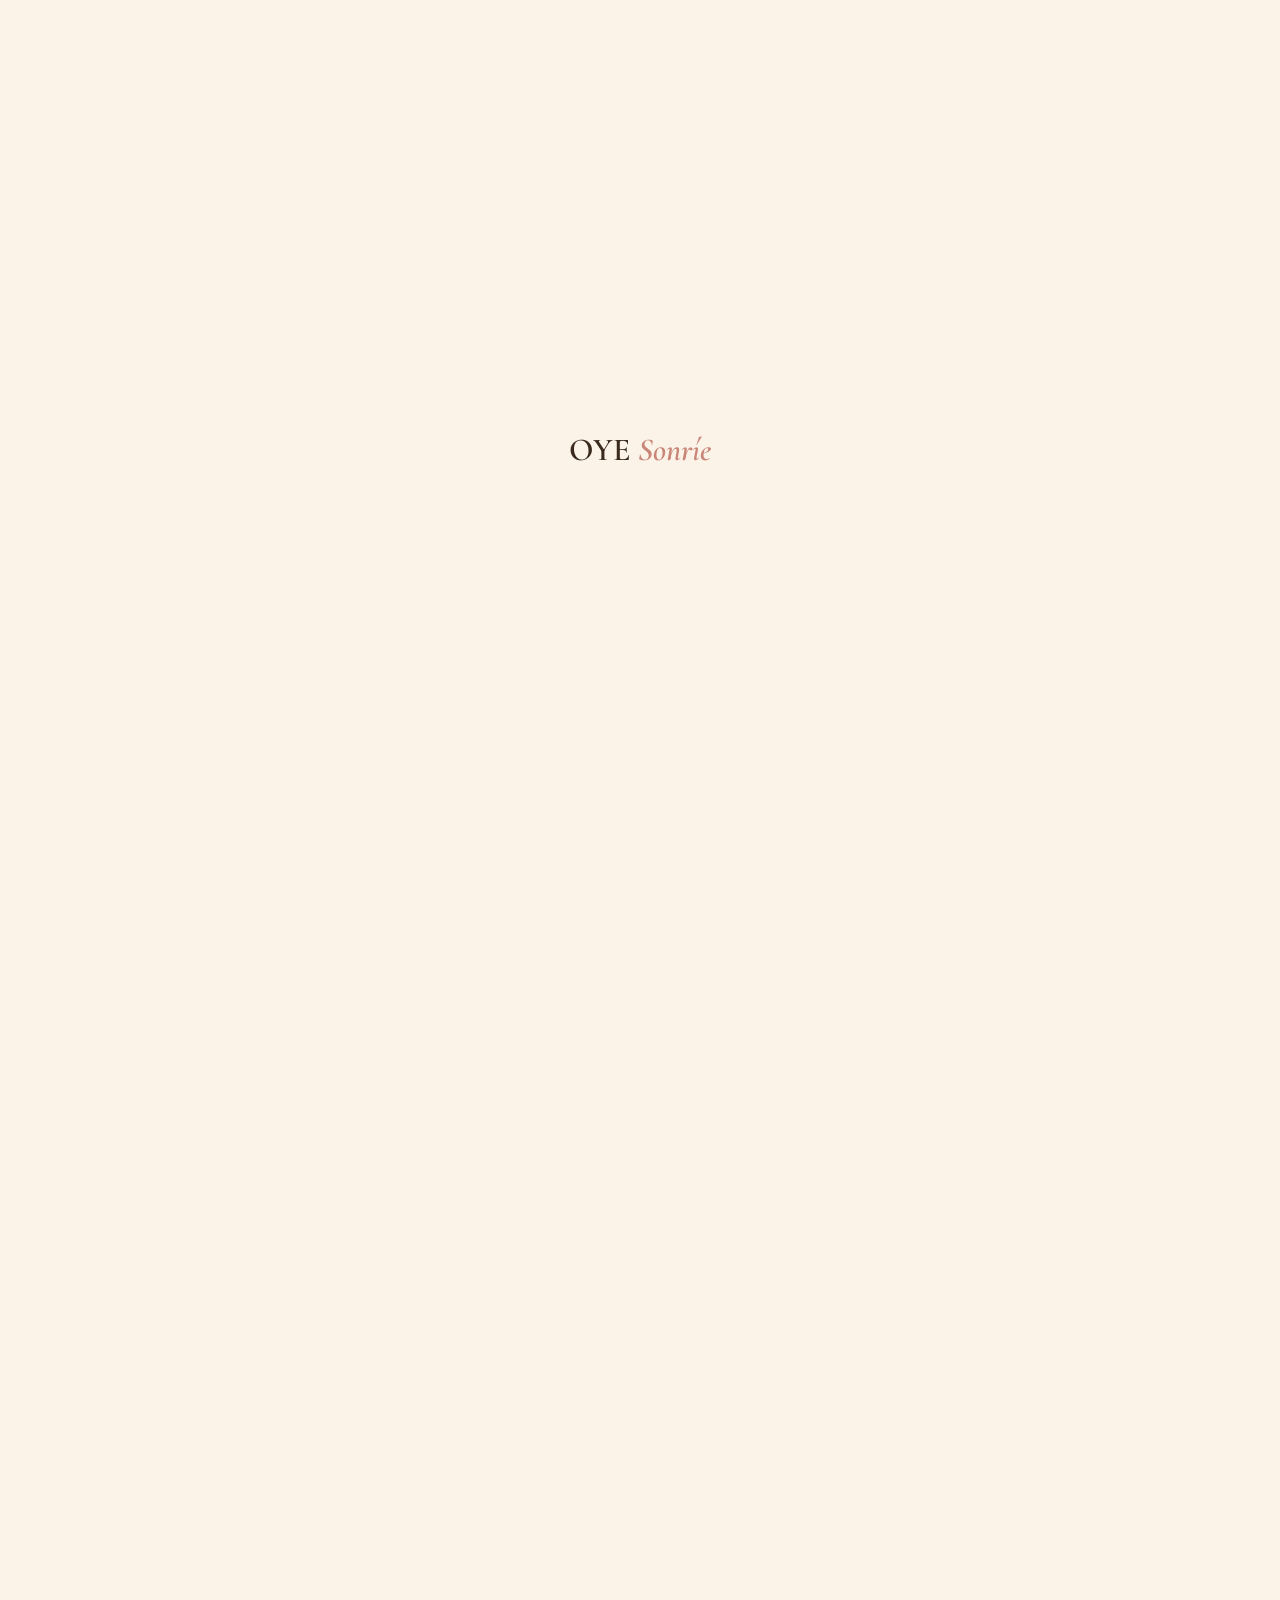
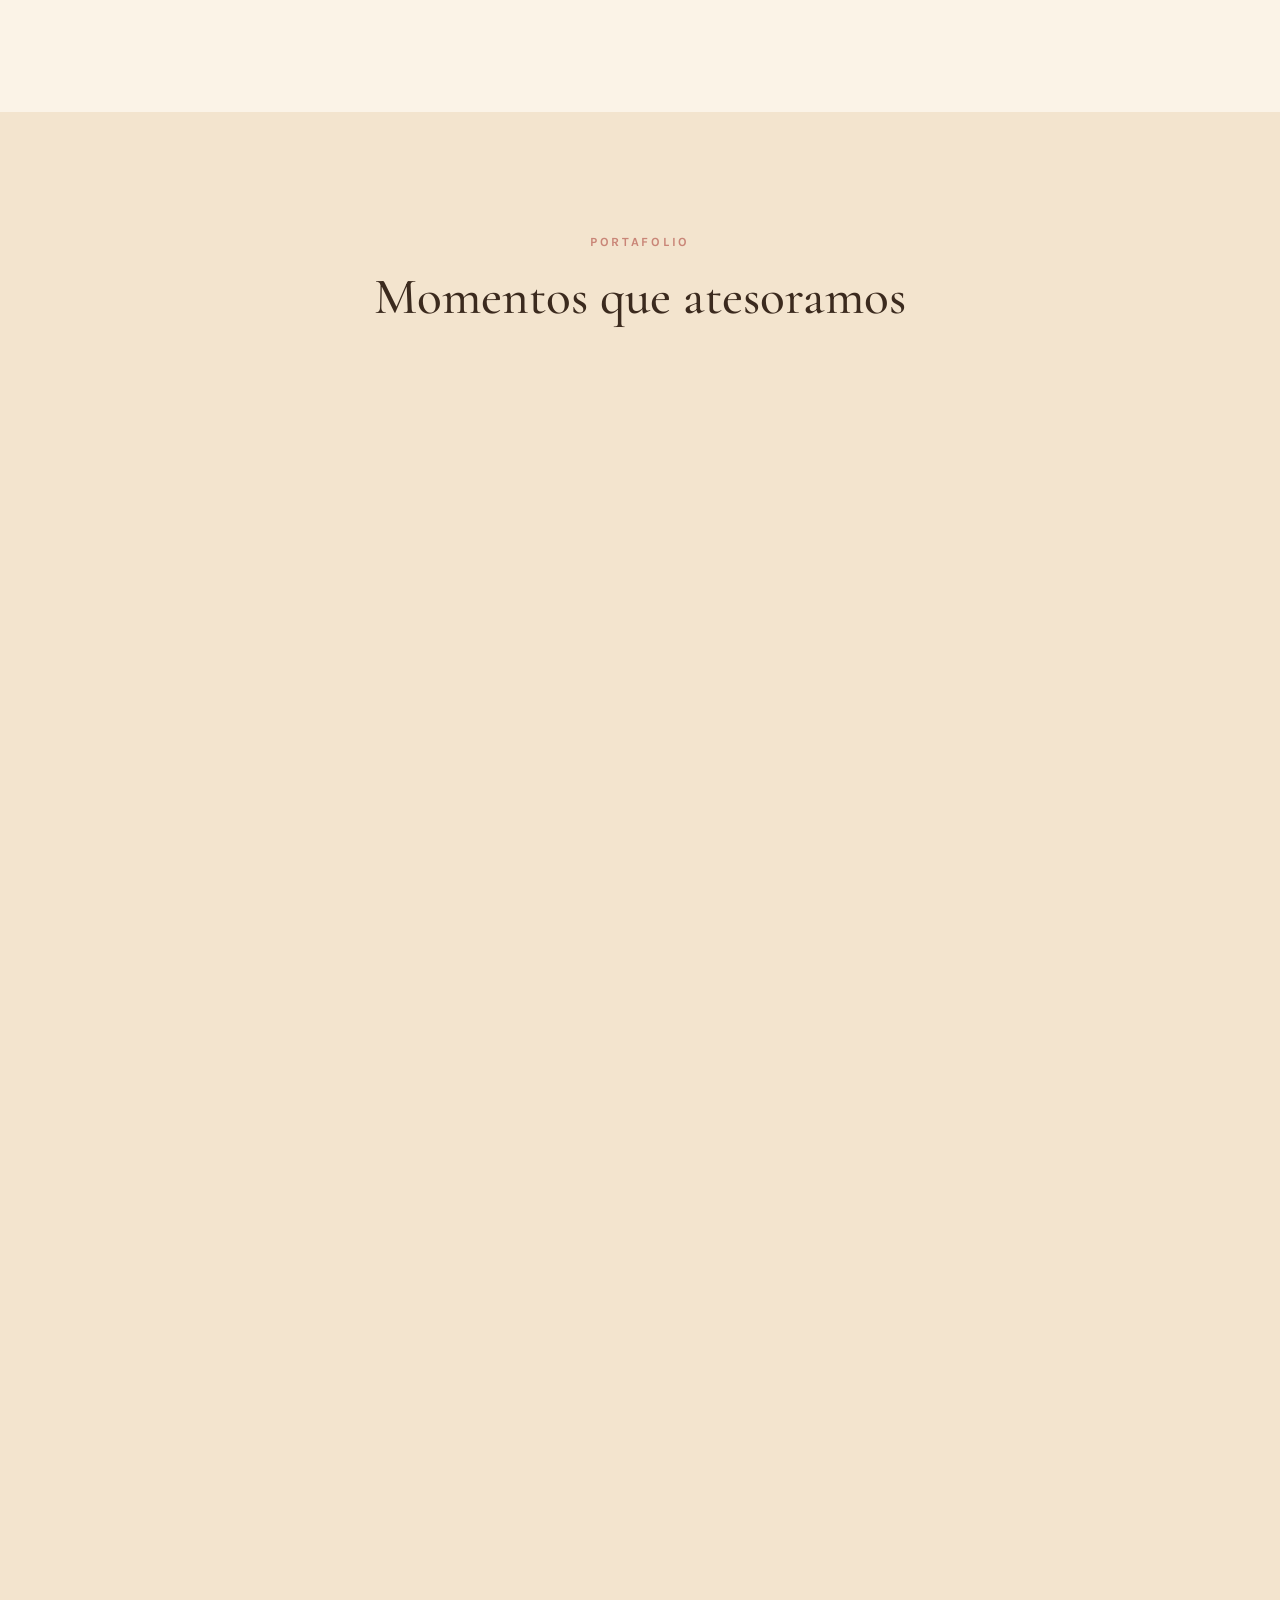
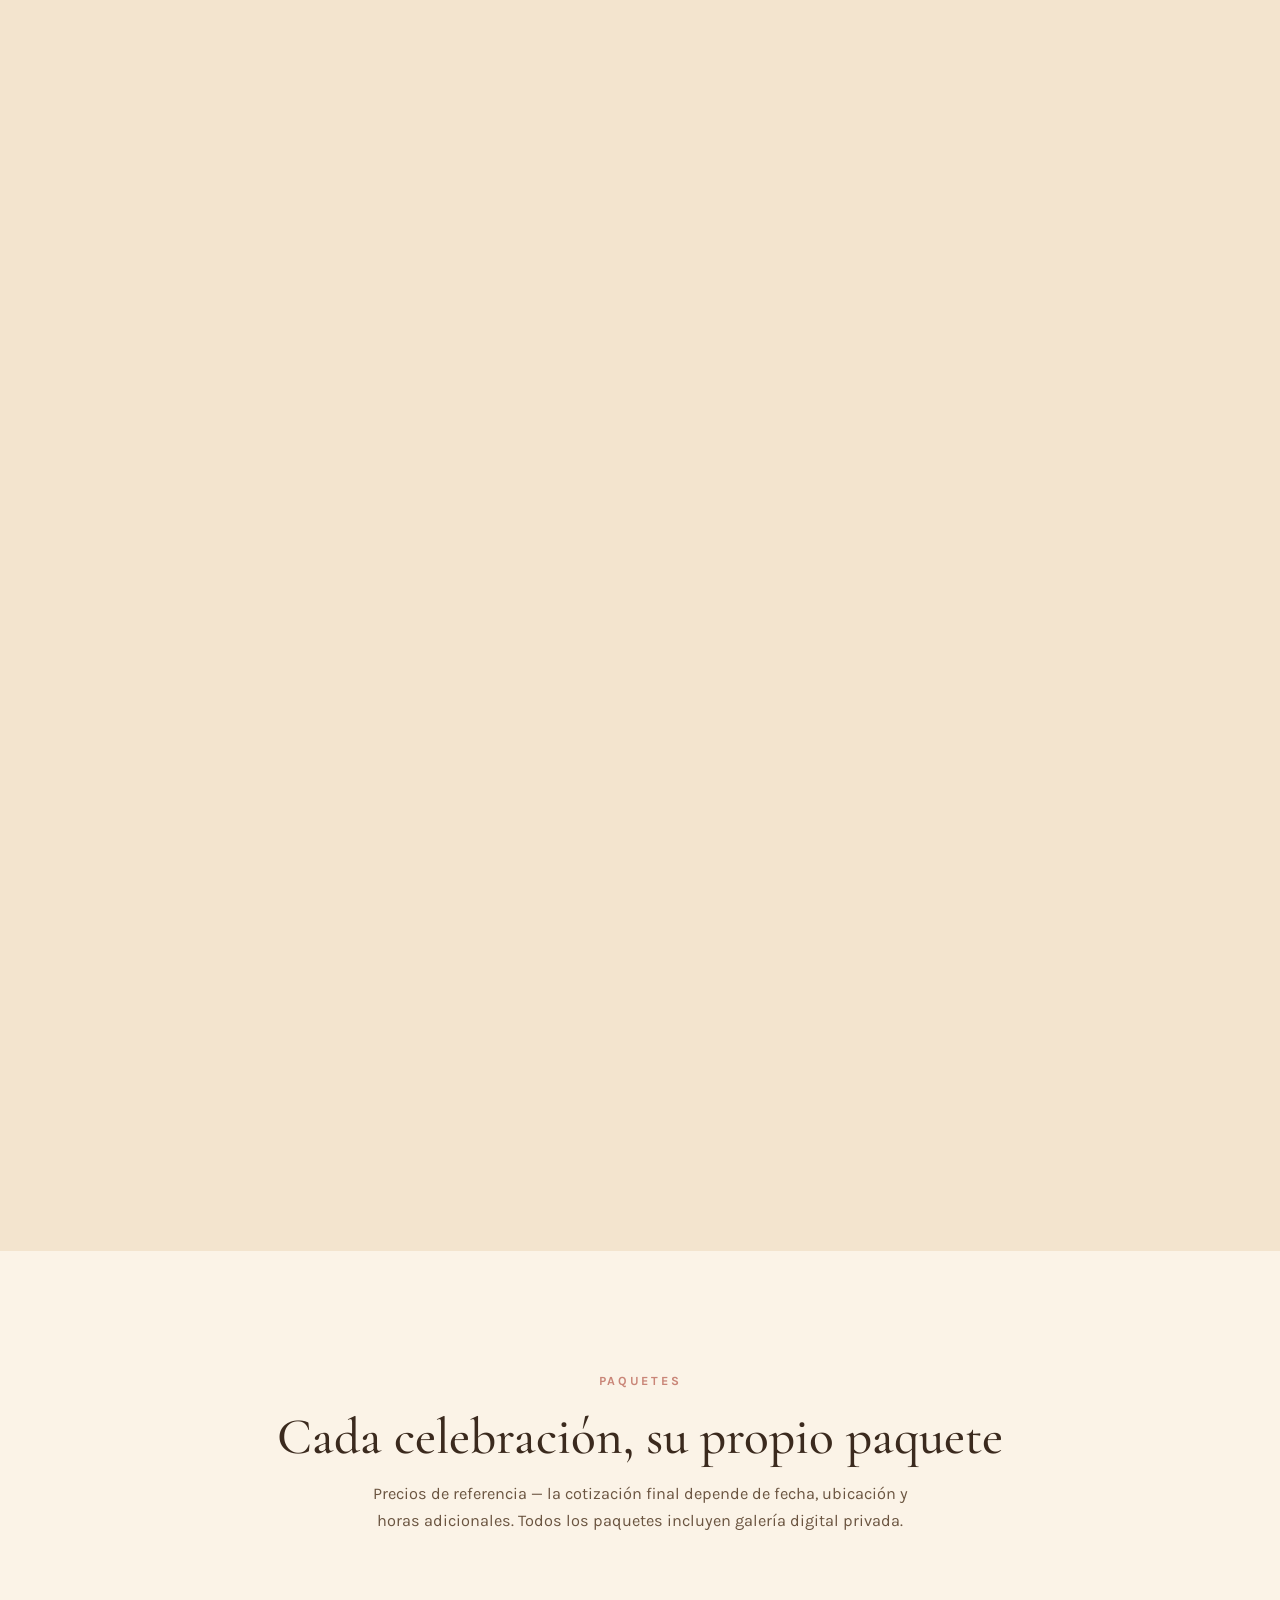
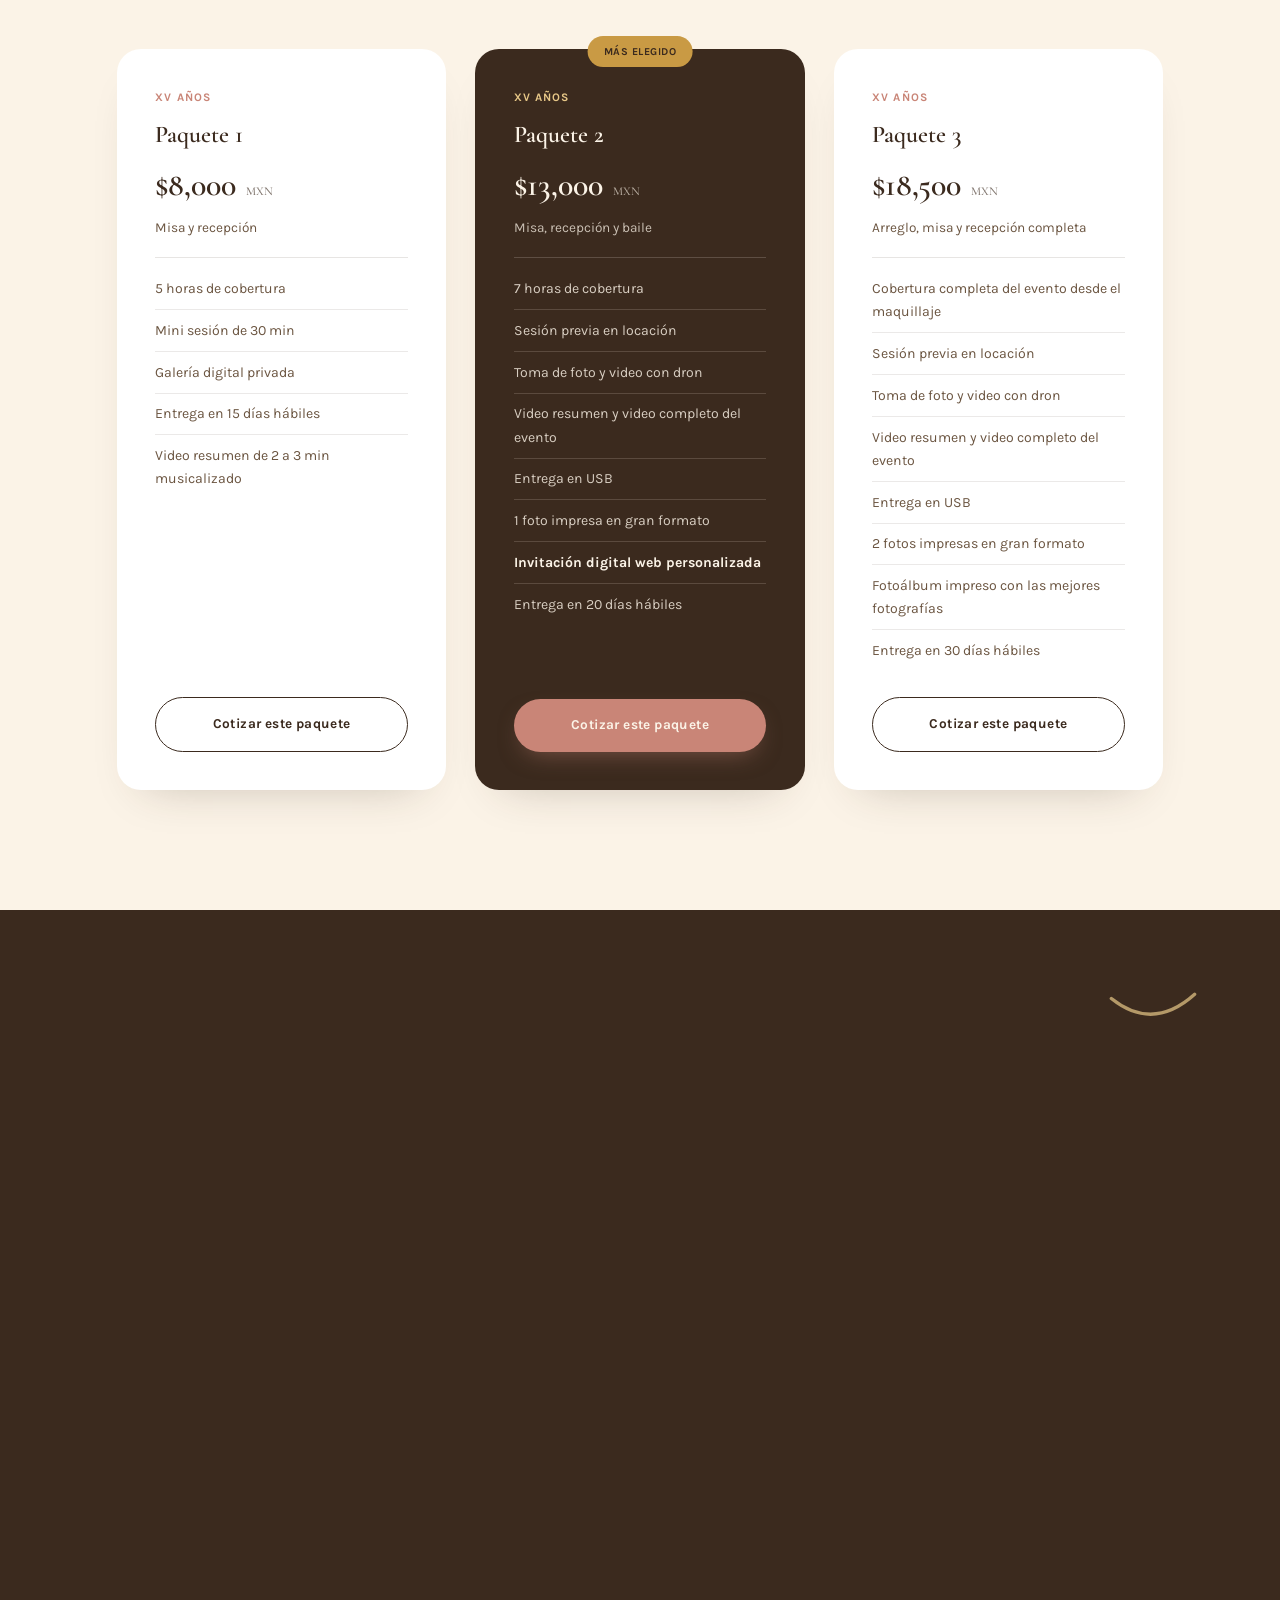
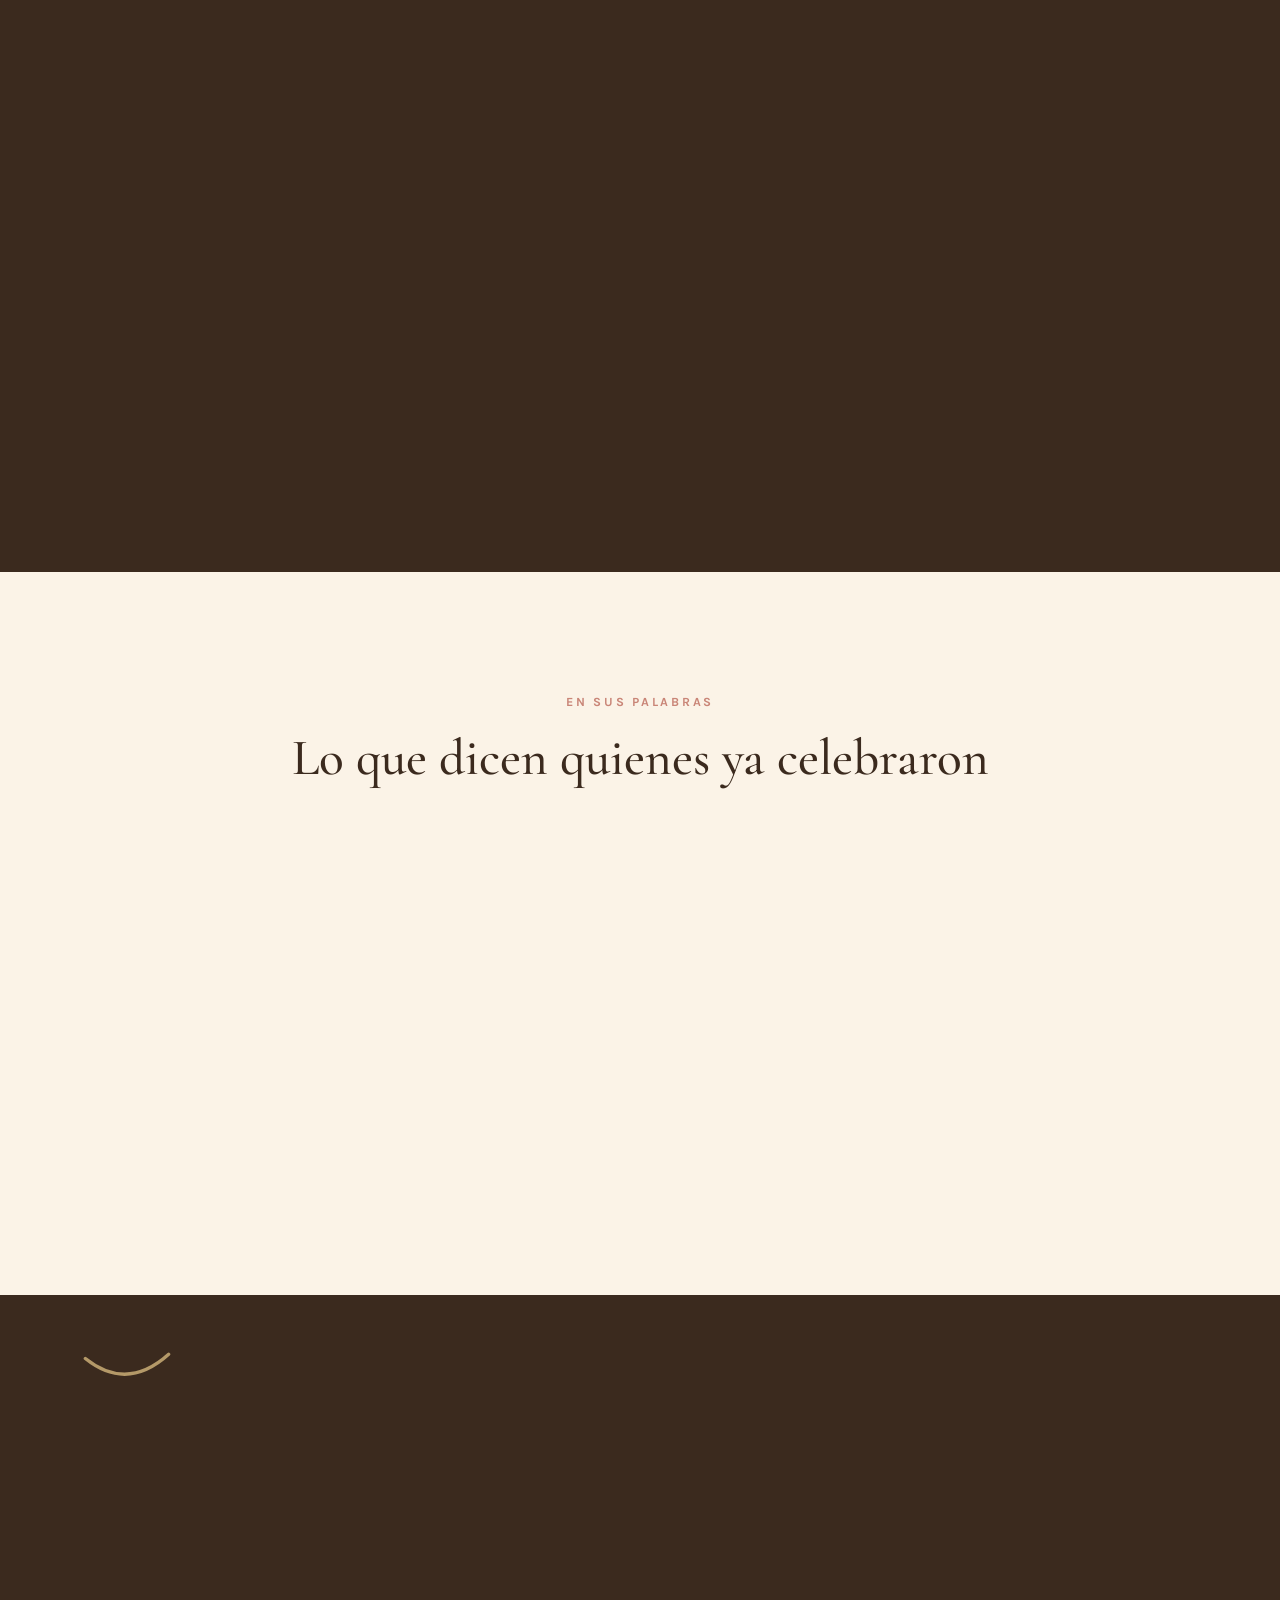
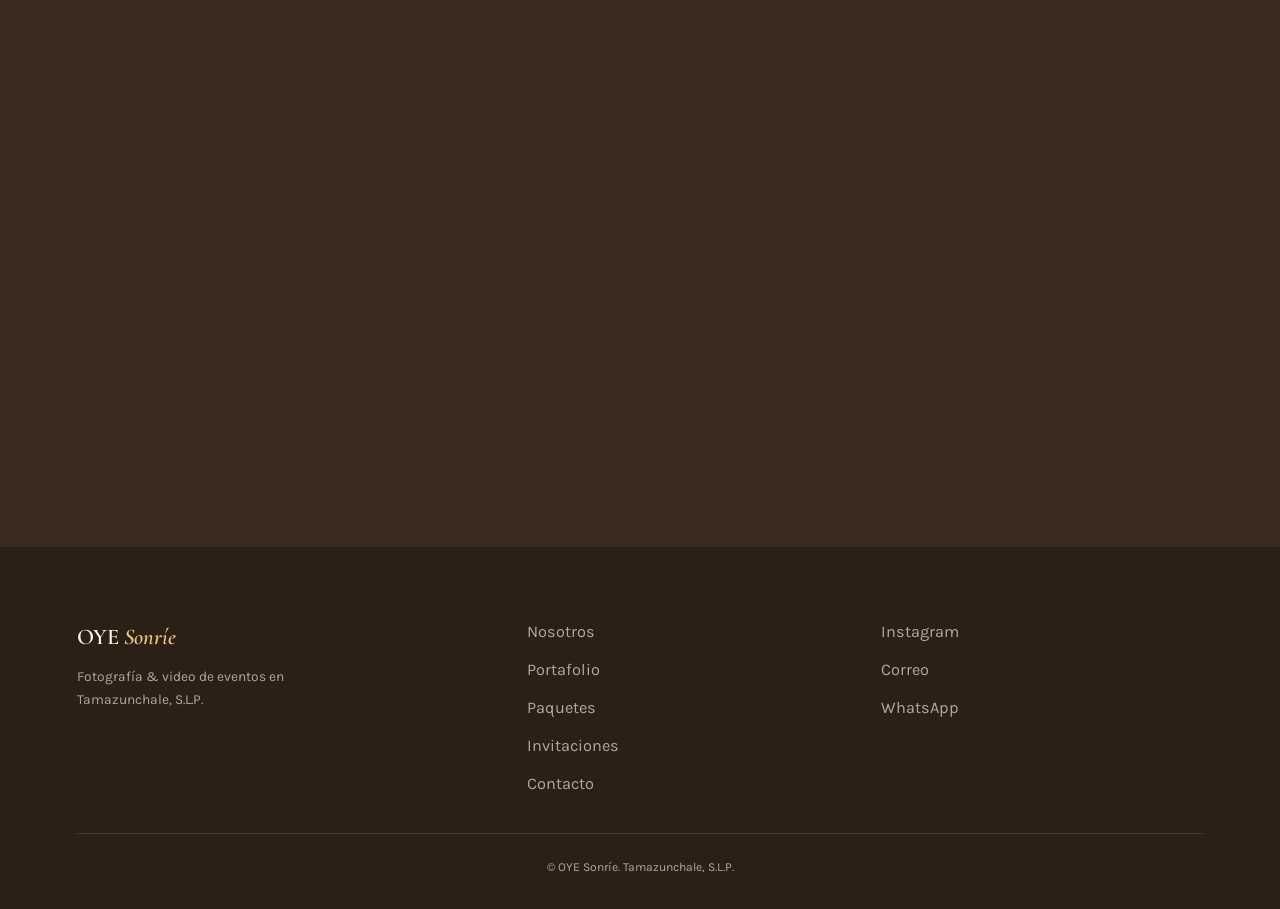
==== commit 03ac6933: "Actualizar ubicación en imagen de vista previa" ====
--- a/index.html
+++ b/index.html
@@ -3,8 +3,8 @@
 <head>
 <meta charset="UTF-8">
 <meta name="viewport" content="width=device-width, initial-scale=1.0, viewport-fit=cover">
-<title>OYE Sonríe — Fotografía & Video · San Luis Potosí</title>
-<meta name="description" content="OYE Sonríe es un estudio de fotografía y video para bodas, XV años y celebraciones en San Luis Potosí. Portafolio, paquetes e invitaciones digitales.">
+<title>OYE Sonríe — Fotografía & Video · Tamazunchale, S.L.P</title>
+<meta name="description" content="OYE Sonríe es un estudio de fotografía y video para bodas, XV años y celebraciones en Tamazunchale, S.L.P. Portafolio, paquetes e invitaciones digitales.">
 <meta name="robots" content="index, follow">
 <link rel="canonical" href="https://oyesonrie.com/">
 <meta name="author" content="OYE Sonríe">
@@ -21,7 +21,7 @@
 <meta property="og:type" content="website">
 <meta property="og:site_name" content="OYE Sonríe">
 <meta property="og:title" content="OYE Sonríe — Fotografía & Video de eventos">
-<meta property="og:description" content="Bodas, XV años y celebraciones en San Luis Potosí. Portafolio, paquetes e invitaciones digitales.">
+<meta property="og:description" content="Bodas, XV años y celebraciones en Tamazunchale, S.L.P. Portafolio, paquetes e invitaciones digitales.">
 <meta property="og:image" content="https://oyesonrie.com/og-image.jpg">
 <meta property="og:image:width" content="1200">
 <meta property="og:image:height" content="630">
@@ -31,7 +31,7 @@
 <!-- Twitter Card -->
 <meta name="twitter:card" content="summary_large_image">
 <meta name="twitter:title" content="OYE Sonríe — Fotografía & Video de eventos">
-<meta name="twitter:description" content="Bodas, XV años y celebraciones en San Luis Potosí.">
+<meta name="twitter:description" content="Bodas, XV años y celebraciones en Tamazunchale, S.L.P.">
 <meta name="twitter:image" content="https://oyesonrie.com/og-image.jpg">
 
 <link rel="preconnect" href="https://fonts.googleapis.com">
@@ -47,7 +47,7 @@
   "@type": "LocalBusiness",
   "@id": "https://oyesonrie.com/#negocio",
   "name": "OYE Sonríe",
-  "description": "Estudio de fotografía y video para bodas, XV años y celebraciones en San Luis Potosí, México.",
+  "description": "Estudio de fotografía y video para bodas, XV años y celebraciones en Tamazunchale, S.L.P, México.",
   "image": "https://oyesonrie.com/og-image.jpg",
   "url": "https://oyesonrie.com/",
   "telephone": "+52-483-121-9761",
@@ -55,11 +55,11 @@
   "priceRange": "$8,000 - $18,500 MXN",
   "address": {
     "@type": "PostalAddress",
-    "addressLocality": "San Luis Potosí",
+    "addressLocality": "Tamazunchale, S.L.P",
     "addressRegion": "SLP",
     "addressCountry": "MX"
   },
-  "areaServed": { "@type": "City", "name": "San Luis Potosí" },
+  "areaServed": { "@type": "City", "name": "Tamazunchale, S.L.P" },
   "sameAs": ["https://instagram.com/oye_sonrie_fotografia"],
   "makesOffer": [
     { "@type": "Offer", "name": "Fotografía y video de XV años" },
@@ -110,7 +110,7 @@
       <p class="eyebrow reveal-up" data-delay="0">Fotografía &amp; video de eventos</p>
       <h1 class="hero__word reveal-up" data-delay="1">OYE <em>Sonríe</em></h1>
       <p class="hero__tagline reveal-up" data-delay="2">Momentos que se cuentan, no solo se retratan.</p>
-      <p class="hero__loc reveal-up" data-delay="3">San Luis Potosí, México</p>
+      <p class="hero__loc reveal-up" data-delay="3">Tamazunchale, S.L.P</p>
       <a href="#contacto" class="btn btn--primary reveal-up" data-delay="4" data-scroll>Cotiza tu evento</a>
     </div>
 
@@ -127,8 +127,8 @@
         <p class="eyebrow reveal-up">Quiénes somos</p>
         <h2 class="section-title section-title--dark reveal-up">Contamos historias<br>en tono cálido.</h2>
         <p class="about__text reveal-up">El nombre nace de nosotros: la <strong>O</strong> de Osmar y el <strong>YE</strong> de Yenifer, mi pareja y socia en este proyecto. Sonríe, porque así queremos que se sientan las personas frente a nuestra cámara.</p>
-        <p class="about__text reveal-up">Cubrimos bodas, XV años y celebraciones en San Luis Potosí con un estilo cálido y honesto — buscamos la luz, el gesto real, la risa que no se repite.</p>
-        <p class="about__text reveal-up">Trabajamos en pareja: mientras uno dirige la cámara principal, el otro captura los detalles y momentos espontáneos que se pierden entre la organización del evento.</p>
+        <p class="about__text reveal-up">Cubrimos bodas, XV años y celebraciones en Tamazunchale, S.L.P con un estilo cálido y honesto — buscamos la luz, el gesto real, la risa que no se repite.</p>
+        <p class="about__text reveal-up">Trabajamos en pareja: mientras uno dirige la cámara de fotografía, el otro captura los momentos en video.</p>
 
         <div class="about__stats reveal-up">
           <div class="stat">
@@ -510,7 +510,7 @@
           </li>
           <li>
             <span class="contact__label">Zona de cobertura</span>
-            <span>San Luis Potosí y alrededores</span>
+            <span>Tamazunchale, S.L.P</span>
           </li>
         </ul>
       </div>
@@ -577,7 +577,7 @@
   <div class="footer__grid">
     <div>
       <span class="footer__logo">OYE <em>Sonríe</em></span>
-      <p class="footer__tagline">Fotografía &amp; video de eventos en San Luis Potosí.</p>
+      <p class="footer__tagline">Fotografía &amp; video de eventos en Tamazunchale, S.L.P.</p>
     </div>
     <ul class="footer__links">
       <li><a href="#nosotros" data-scroll>Nosotros</a></li>
@@ -592,7 +592,7 @@
       <li><a href="tel:+524831219761">WhatsApp</a></li>
     </ul>
   </div>
-  <p class="footer__copy">© <span id="year"></span> OYE Sonríe. San Luis Potosí, México.</p>
+  <p class="footer__copy">© <span id="year"></span> OYE Sonríe. Tamazunchale, S.L.P.</p>
 </footer>
 
 <!-- WHATSAPP FLOTANTE -->
